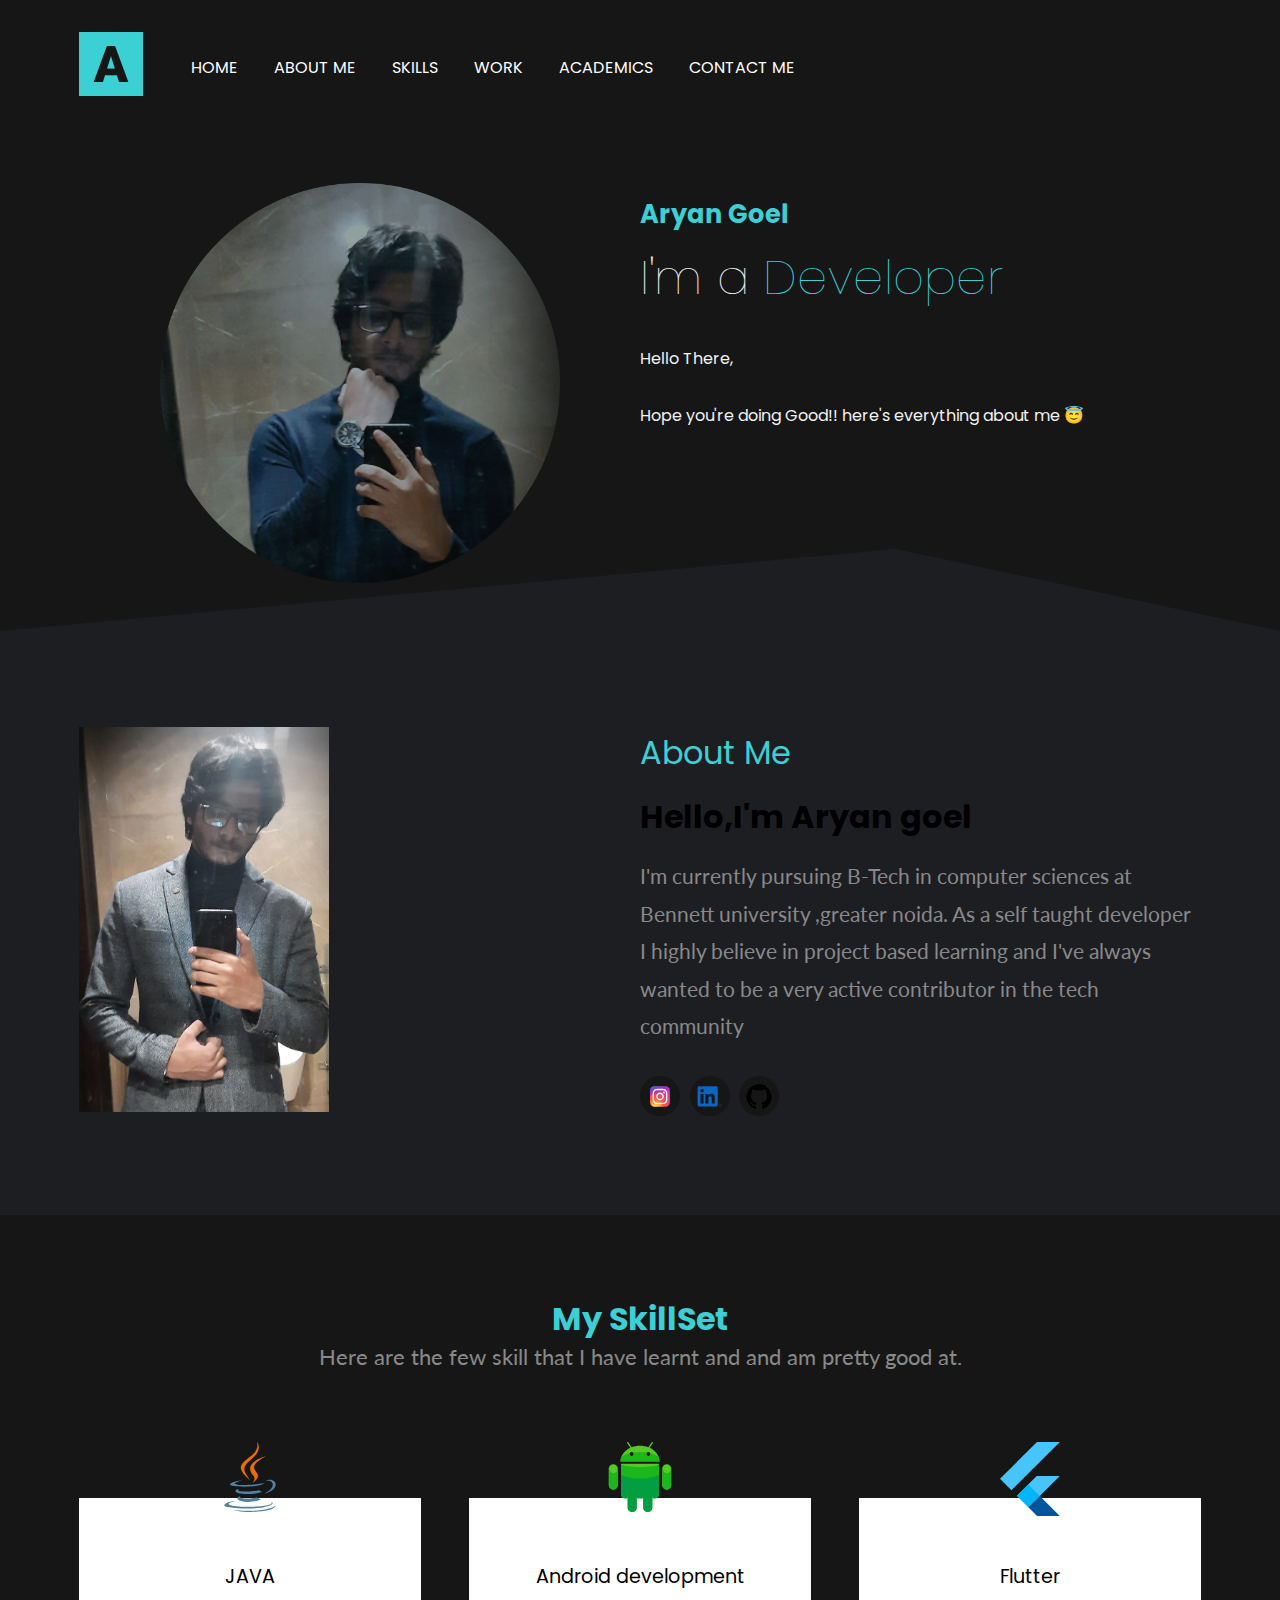
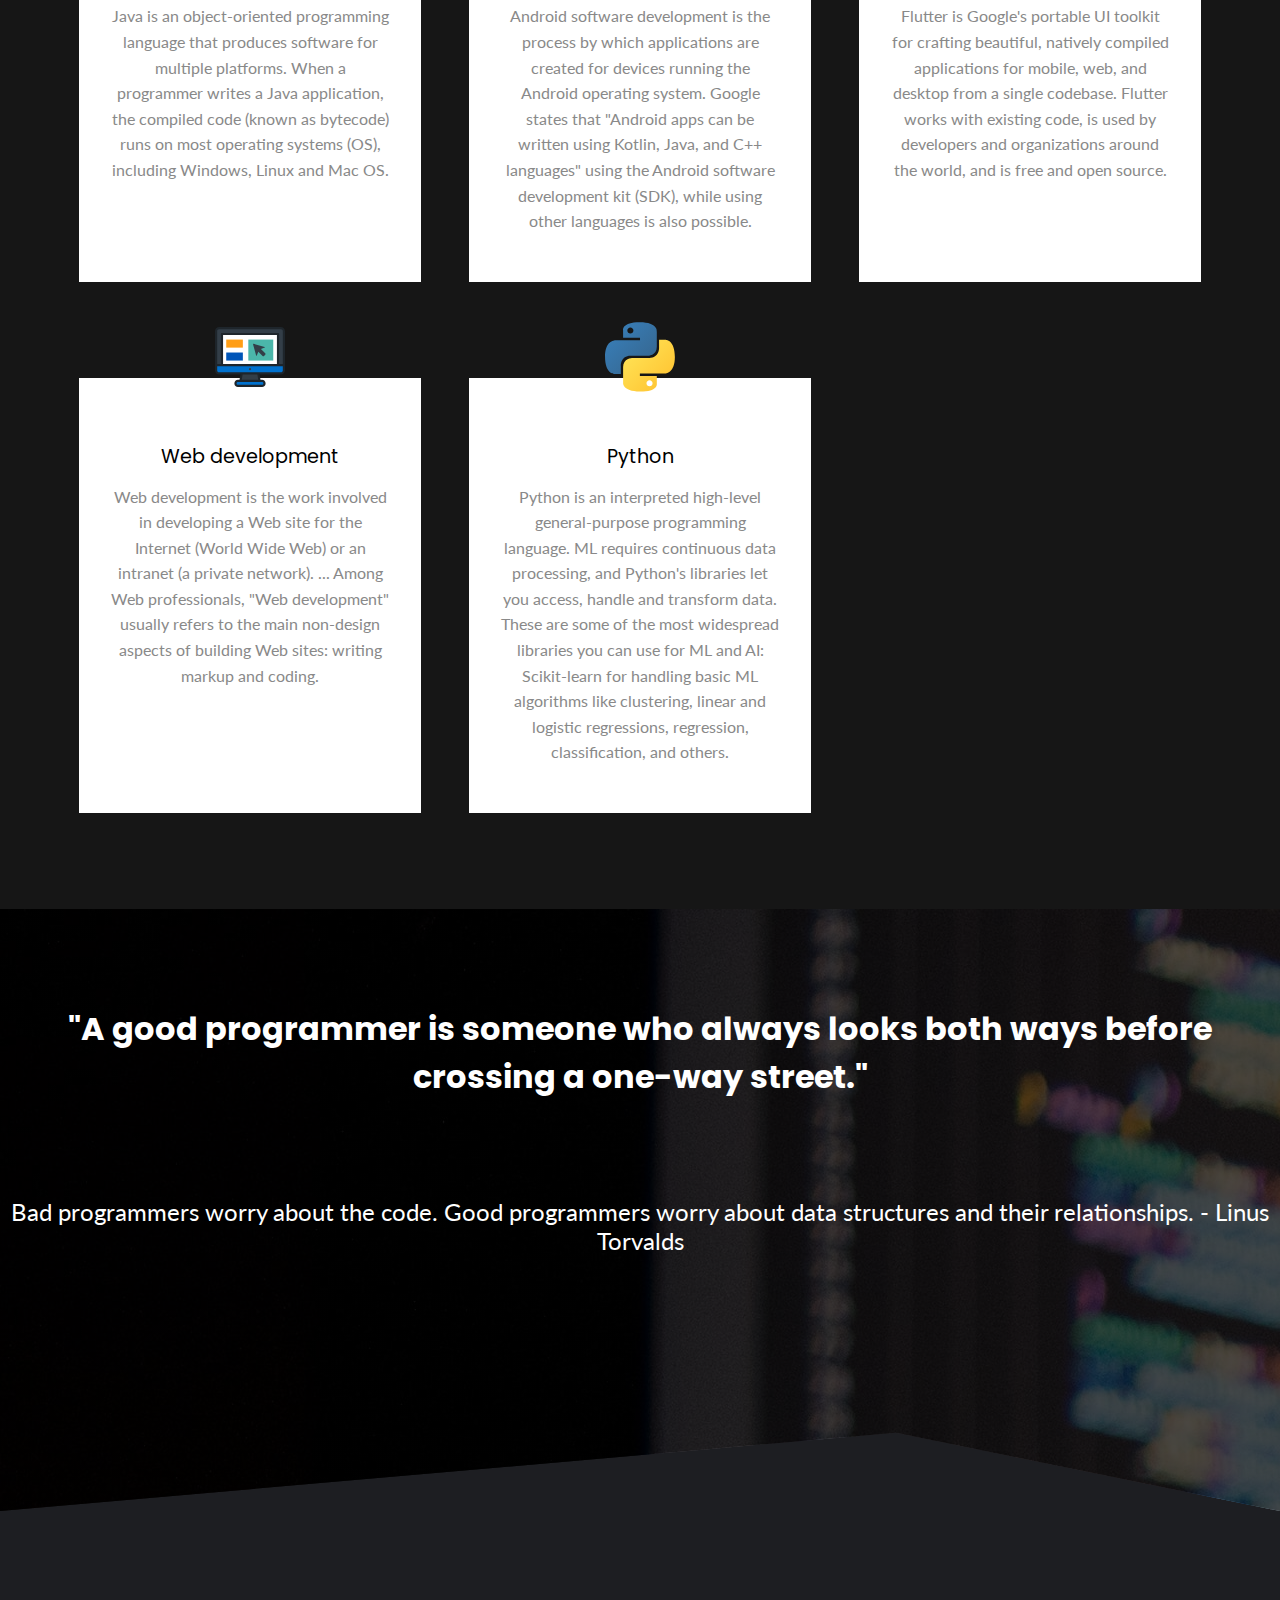
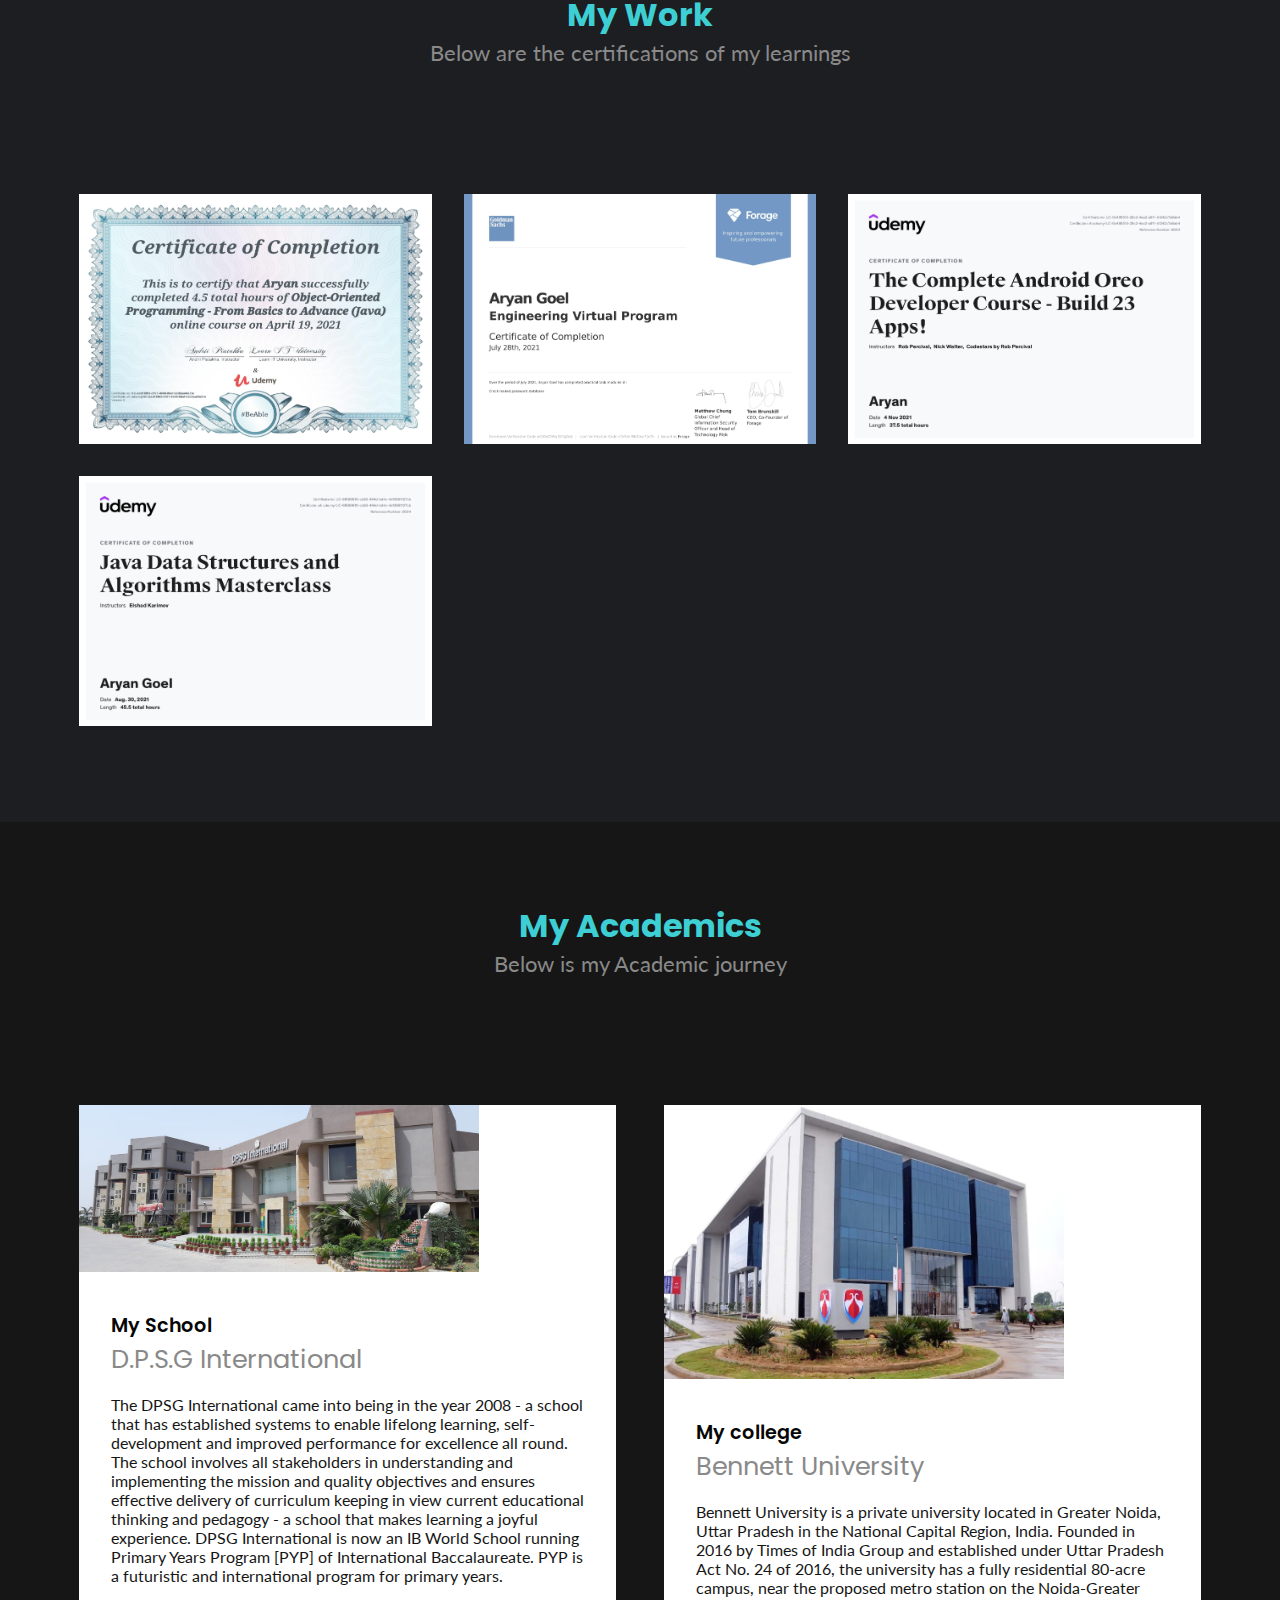
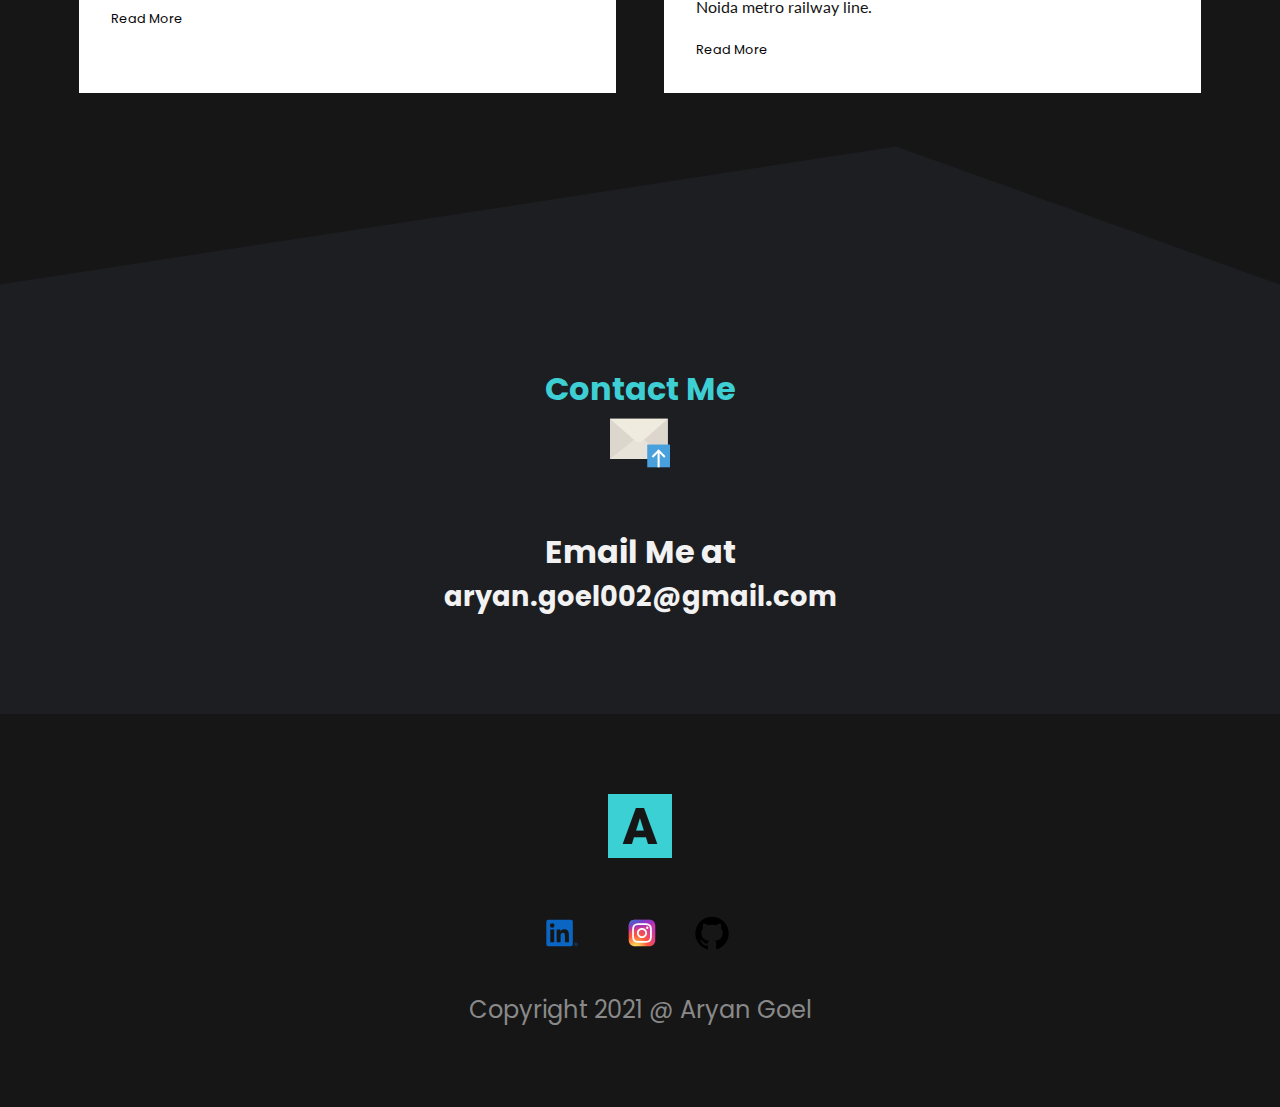
==== index.html @ 21ab69d4 "COMPLETED" ====
<!DOCTYPE html>
<html lang="en">
<head>
    <meta charset="UTF-8">
    <meta http-equiv="X-UA-Compatible" content="IE=edge">
    <meta name="viewport" content="width=device-width, initial-scale=1.0">
    <title>Portfolio</title>
    <link rel="preconnect" href="https://fonts.googleapis.com">
<link rel="preconnect" href="https://fonts.gstatic.com" crossorigin>
<link href="https://fonts.googleapis.com/css2?family=Poppins:wght@400;600&display=swap" rel="stylesheet"> 
<link rel="preconnect" href="https://fonts.googleapis.com">
<link rel="preconnect" href="https://fonts.gstatic.com" crossorigin>
<link href="https://fonts.googleapis.com/css2?family=Lato:wght@300;400;700&display=swap" rel="stylesheet"> 
    <link rel="stylesheet" href="./css/style.css">
</head>
<body>
    <header>
        <div class="container">
        <nav class="flex items-center justify-between">
           <div class="left flex items-center">
            <div class="branding">
                
                <img src="./images/letter-a(2).png" alt="">
            </div>
            <div>
                <a href="#">Home</a>
                <a href="#about">About me</a>
                <a href="#skills">Skills</a>
                <a href="#work">Work</a>
                <a href="#Academics">Academics</a>
                <a href="#contact">Contact Me</a>

            </div>

           </div>
           <!-- <div class="right">
               <button class="btn btn-primary">Contact</button>
           </div> -->

        </nav>
        <div class="Hero flex items-center justify-between">
            <div class="left flex-1 flex justify-center">
                <img src="./images/finalme-modified.png" alt="">
            </div>
            <div class="right flex-1">
                <h6>Aryan Goel</h6>
                <h1 class="parallax">I'm a <span>Developer</span></h1>
                <p>Hello There,</p>
                    <p>Hope you're doing Good!!
                 here's everything about me &#128519 </p>
                    
                
            </div>
        </div>
    </div>
    </header>
    <section id="about" class="about">
        <div class="container flex items-center">
            <div class="flex-1">
                <img class="about-me" src="./images/done.jpg" alt="" width="250">
            </div>
            <div class="flex-1">
                <h1><span>About  Me </span></h1>
                <h3>Hello,I'm Aryan goel</h3>
                <p>
                   I'm currently pursuing B-Tech in computer sciences at Bennett university ,greater noida. As a self taught developer I highly believe in project based learning and  I've always wanted to be a very active contributor in the tech community
                </p>
                <div class="social">
                    <a href="https://www.instagram.com/im_aryangoel/"> <img src="./images/Instagram-Logo.wine.svg" alt="" width="55px"></a>
                    <a href="https://www.linkedin.com/in/aryan-goel-547a93184/"> <img src="./images/LinkedIn-Icon-Logo.wine.svg" alt="" width="55px"></a>
                    <a href="https://github.com/Aryan-goel"> <img src="./images/github.svg" alt="" width="55px"></a>
                </div>
            </div>
        </div>
    </section>
    <section id="skills" class="services">
        <div class="container">
            <h1 class="section-heading"><span>My SkillSet</span></h1>
            <p>
                Here are the few skill that I have learnt and and am pretty good at.
            </p>
            <div class="card-wrapper"> 
                <div class="card">
                    <img src="./images/java-svgrepo-com.svg" alt="" width="70px">
                    <h2>JAVA</h2>
                    <p>Java is an object-oriented programming language that produces software for multiple platforms. When a programmer writes a Java application, the compiled code (known as bytecode) runs on most operating systems (OS), including Windows, Linux and Mac OS.  </p>
                </div>   
                <div class="card">
                    <img src="./images/android-svgrepo-com.svg" alt="" width="70px">
                    <h2>Android development</h2>
                    <p> Android software development is the process by which applications are created for devices running the Android operating system. Google states that "Android apps can be written using Kotlin, Java, and C++ languages" using the Android software development kit (SDK), while using other languages is also possible. </p>
                </div> 
                <div class="card">
                    <img src="./images/flutter.svg" alt="" width="60px">
                    <h2>Flutter</h2>
                    <p> Flutter is Google's portable UI toolkit for crafting beautiful, natively compiled applications for mobile, web, and desktop from a single codebase. Flutter works with existing code, is used by developers and organizations around the world, and is free and open source. </p>
                </div> 
                <div class="card">
                    <img src="./images/online-shop-website-svgrepo-com.svg" alt="" width="70px">
                    <h2>Web development</h2>
                    <p> Web development is the work involved in developing a Web site for the Internet (World Wide Web) or an intranet (a private network). ... Among Web professionals, "Web development" usually refers to the main non-design aspects of building Web sites: writing markup and coding. </p>
                </div> 
                <div class="card">
                    <img src="./images/python-svgrepo-com.svg" alt="" width="70px">
                    <h2>Python</h2>
                    <p> Python is an interpreted high-level general-purpose programming language. ML requires continuous data processing, and Python's libraries let you access, handle and transform data. These are some of the most widespread libraries you can use for ML and AI: Scikit-learn for handling basic ML algorithms like clustering, linear and logistic regressions, regression, classification, and others. </p>
                </div> 
                
            </div>
        </div>
    </section>
    <section  class="freelancer">
        <h1>"A good programmer is someone who always looks both ways before crossing a one-way street."</h1>
        <p>Bad programmers worry about the code. Good programmers worry about data structures and their relationships. - Linus Torvalds</p>

    </section>
    <section id="work" class="work">
        <div class="container">
            <h1 class="section-heading"> <span>My Work</span> </h1>
            <p>Below are the certifications of my learnings</p>
            <div class="card-wrapper">
                <div class="card">
                    <div class="overlay">
                        <span>object-oriented programming</span>
                        <a href="#">Java OOPs </a>
                    </div> 
                    <img src="./images/java.jpg" alt="" width="400px">
                </div>
                <div class="card"> 
                    <div class="overlay">
                        <span>cracking leaked passwords </span>
                        <a href="#">Virtual Engeneering program  </a>
                    </div> 
                    <img src="./images/GS.jpg" alt="" width="420px">
                </div>
                <div class="card"> 
                    <div class="overlay">
                        <span>6 week training bootcamp</span>
                        <a href="#">Android development </a>
                    </div> 
                    <img src="./images/android.jpg" alt="" width="400px">
                    
                </div>
                <div class="card"> 
                    <div class="overlay">
                        <span>Problem solving</span>
                        <a href="#">Data structure & algorithms  </a>
                    </div> 
                   
                    <img src="./images/dsa.jpg" alt="" width="400px">
                </div>
                
                
            </div>
        </div>

    </section>
    <section id="Academics" class="blog">
        <div class="container">
            <h1 class="section-heading"><span>My Academics</span></h1>
            <p>Below is my Academic journey  </p>
            <div class="card-wrapper">
                <div class="card">
                    <div class="img-wrapper">
                        <img src="./images/skl.jpg" alt="" width="400px" > 
                    </div>
                    <div class="card-content">
                        <a href="#"><h1>My School</h1>
                        </a>
                        <span>D.P.S.G International</span>
                        <p>The DPSG International came into being in the year 2008 - a school that has established systems to enable lifelong learning, self-development and improved performance for excellence all round. The school involves all stakeholders in understanding and implementing the mission and quality objectives and ensures effective delivery of curriculum keeping in view current educational thinking and pedagogy - a school that makes learning a joyful experience. DPSG International is now an IB World School running Primary Years Program [PYP] of International Baccalaureate. PYP is a futuristic and international program for primary years.</p>
                        <a href="#" class="read-more">Read More</a>
                        
                    </div>
                </div>
                <div class="card">
                    <div class="img-wrapper">
                        <img src="./images/clg.webp" alt="" width="400px" > 
                    </div>
                    <div class="card-content">
                        <a href="#"><h1>My college</h1>
                        </a>
                        <span>Bennett University</span>
                        <p>Bennett University is a private university located in Greater Noida, Uttar Pradesh in the National Capital Region, India. Founded in 2016 by Times of India Group and established under Uttar Pradesh Act No. 24 of 2016, the university has a fully residential 80-acre campus, near the proposed metro station on the Noida-Greater Noida metro railway line.</p>
                        <a href="#" class="read-more">Read More</a>
                        
                    </div>
                </div>
            </div>
        </div>
    </section>

    <section id="contact" class="contact">
        <div class="container">
            <h1 class="section-heading"> <span>Contact Me</span></h1>
            <div class="card-wrapper">
                <div class="card">
                   <img src="./images/mail-svgrepo-com.svg" alt="" width="60px">
                    <h1>Email Me at</h1>
                    <h6>aryan.goel002@gmail.com</h6>
                </div>
            </div>
        </div>
    </section>
    <footer>
        <img class="footer-logo" src="./images/letter-a(2).png" alt="">
        <div class="footer-social">
          <a href="https://www.linkedin.com/in/aryan-goel-547a93184/">  <img src="./images/LinkedIn-Icon-Logo.wine.svg" alt="" width="60px"></a>
           <a href="https://www.instagram.com/im_aryangoel/"> <img src="./images/Instagram-Logo.wine.svg" alt="" width="60px"></a>
            <a href="https://github.com/Aryan-goel"><img src="./images/github.svg" alt="" width="40px"></a>
        </div>
        <div class="copyright"> Copyright 2021 @ Aryan Goel</div>
    </footer>
    
</body>
</html>
---- css/style.css ----
@import 'utilites.css';
:root{
    --primary:#3DCFD3;
    --dark:#161616;
    --pure:#FFFFFF;
    --ternary:#898989;
    --light:#F2F2F2;
    --secondary:#070606;
}
body{
    
    font-family: 'Poppins',sans-serif;
}
html{
    scroll-behavior: smooth;
}

*{
    padding: 0;
    margin: 0;
    box-sizing: border-box;
    -webkit-font-smotthing:antialiased
}
header{
    background: var(--dark);
    clip-path: polygon(0 0,100% 0,100% 100%,70% 87%,0 100%) ;
    
}
.container{
    max-width: 1152px;
    padding: 0 15px;
    margin: 0 auto;
}
header nav .left a{
    color: var(--pure);
    text-decoration: none;
    margin-right: 2rem;
    text-transform: uppercase;
    transition: all .3s ease;
}
header nav .left a:hover{
    color: var(--primary);
}
header nav{
    padding: 2rem 0;
}
header nav .branding{
    margin-right: 3rem;

}
.Hero{
    padding:3rem 0 ;
}
.Hero .left img{
    opacity: 0.6;
    
    width: 400px;
    height:400px;
    
}
.Hero .right{
    color:var(--light)
}
.Hero .right h6{
    font-size: 1.6rem;
    color: var(--primary);
    margin-bottom: 0.5rem;
   ;
}
.Hero .right h1{
    font-size: 3rem;
    font-weight: 100;
    margin-bottom: 2rem;
   ;
}
.Hero .right h1 span{
    color: var(--primary);
   
}
.Hero .right p{
    
    margin-bottom: 2rem;
   
    
}
.Hero .right{
    margin-top: -7rem;
}
section{
    padding: 6rem 0;
}
section.about .about-me-img{
    height: 450px;
}
section.about h1{
    margin-bottom: 1rem ;
    font-size: 2rem;
    font-weight: 400;
}
section.about h1 span{
    color: var(--primary);
}
section.about h3{
    font-size: 2rem;
    margin-bottom: 1rem;
}
section.about p{
    font-family: 'Lato', sans-serif;
    font-size: 1.3rem;
    color: var(--ternary);
    line-height: 1.8;
    margin-bottom: 2rem;
}
section.about .social{
    display: flex;
}
section.about .social a{
    background: var(--dark);
    display: flex;
    align-items: center;
    justify-content: center;
    width: 40px;
    height: 40px;
    border-radius: 50%;
    margin-right: 0.6rem;
    transition: all .4s ease;
}
section.about .social a:hover{
    background: var(--primary);


    
}
section.about .social a img{
    width: 100%;
    height: 100%;
    padding: 0.3rem;
}
.section-heading{
    color: var(--secondary);
    text-align: center;
    margin-bottom: 1rem;
    line-height: 0.5;
    font-size: 2rem;
}

.section-heading span{
    color: var(--primary);
    font-size: 2rem;

}
.section-heading + p{
    color: var(--ternary);
    font-family: 'Lato',sans-serif;
    margin-bottom: 8rem;
    text-align: center;
    font-size: 1.4rem;


}
section.services{
    background: var(--dark);
}
section.services .card-wrapper{
    display: grid;
    grid-template-columns: repeat(3,1fr);  
    grid-column-gap: 3rem;
    grid-row-gap: 6rem;

}
section.services .card-wrapper .card{
    background: var(--pure);
    padding: 3rem 2rem;
    position: relative;
    padding-top: 4rem;
    text-align: center;
    transition: all .3s ease;
}
section.services .card-wrapper .card img{
    position: absolute;
    align-items: center;
    top: -3.5rem;
    left: 50%;
    transform: translateX(-50%);

}
section.services .card-wrapper .card h2{
    font-weight: 400;
    font-size: 1.2rem;
    margin-bottom: 0.8rem;
}
section.services .card-wrapper .card p{
    font-family: 'Lato',sans-serif;
    line-height: 1.6rem;
    color: var(--ternary)
    
}
section.services .card-wrapper .card:hover{
    background: var(--dark);
}
section.services .card-wrapper .card:hover h2{
    color: var(--primary);
}
section.services .card-wrapper .card:hover p{
    color: var(--light);
}
body{
    margin: 0;
    background-color: #1d1e22;
  }
  section.freelancer{
      text-align: center;
      background: linear-gradient(rgba(0,0,0,0.7),rgba(0,0,0,0.7)),url(../images/fotis-fotopoulos-DuHKoV44prg-unsplash.jpg);
      color: var(--pure);
      clip-path: polygon(0 0,100% 0,100% 100%,70% 87%,0 100%) ;
      padding-bottom: 14rem;
  }
  section.freelancer h1{
      font-size: 2rem;
      margin-bottom:6rem;
     
  }
  section.freelancer p{
      margin-bottom: 2rem;
      font-family: 'Lato',sans-serif;
      font-size: 1.5rem;
       
  }
  section.work{
    background-color: #1d1e22
  }
  section.work .card-wrapper{
      display: grid;
      grid-template-columns: repeat(3,1fr);
      grid-gap: 2rem;
      
  }
  section.work .card-wrapper .card{
      position: relative;
      height: 250px;
  }
  section.work .card-wrapper .card .overlay{
      position: absolute;
      top: 0;
      left: 0;
      width: 100%;
      height: 100%;
      background: rgba(61,207,211,0.9);
      display: flex;
      justify-content: center;
      align-items: center;
      flex-direction: column ;
      color: var(--light);
      opacity: 0;
          
  }
  section.work .card-wrapper .card:hover .overlay{
    opacity: 1;
    transition: all .3s ease;

}

  section.work .card-wrapper .card .overlay a{
      color: var(--secondary);
      text-decoration: none;
  }
  section.work .card-wrapper .card img{
      height: 100%;
      width: 100%;
  }
 section.blog{
     background: var(--dark);
     clip-path: polygon(0 0,100% 0,100% 100%,70% 87%,0 100%) ;
     padding-bottom: 12rem;
 }
 section.blog .section-heading{
     color: var(--pure);
 }
 section.blog .card-wrapper{
     display: grid;
     grid-template-columns: repeat(2,1fr);
     grid-gap: 3rem;

 }
 section.blog .card-wrapper .card{
     background: var(--pure);
 }
 section.blog .card-wrapper .card .card-content{
     padding: 2rem;
 }
 section.blog .card-wrapper .card .card-content h1{
    font-size: 1.2rem;
    font-weight: 600;
 }
 section.blog .card-wrapper .card .card-content a{
     color: var(--secondary);
     text-decoration: none;
 }
 section.blog .card-wrapper .card .card-content a:hover{
     color: var(--primary);
     transition: all .3s ease;
 }
 section.blog .card-wrapper .card .card-content span{
     font-size:1.6rem ;
     color: var(--ternary);
 }
 section.blog .card-wrapper .card .card-content p{
     font-family: "Lato", sans-serif;
     color: var(--dark);
     margin-top:1rem ;
     margin-bottom: 1.2rem;
 }
 section.blog .card-wrapper .card .card-content a.read-more{
     font-size: 0.8rem;
 }
 section.contact .card-wrapper{
     display: grid;
     grid-template-columns: 1fr;
    

 }
 section.contact .card-wrapper .card{
     text-align: center;
     color: var(--light);
     
 }
 section.contact .card-wrapper .card img{
     margin-bottom: 3rem;
 }
 section.contact .card-wrapper .card h6{
     font-size: 1.7rem;
 }
 footer{
     background: var(--dark);
     text-align: center;
     padding: 5rem 0rem;

 }
 footer .footer-logo{
     margin-bottom: 3rem;
 }
 footer .footer-social a{
     margin-right: 1rem;


 }
 footer .copyright{
     font-size: 1.5rem;
     color: var(--ternary);
     margin-top: 2rem;
 }
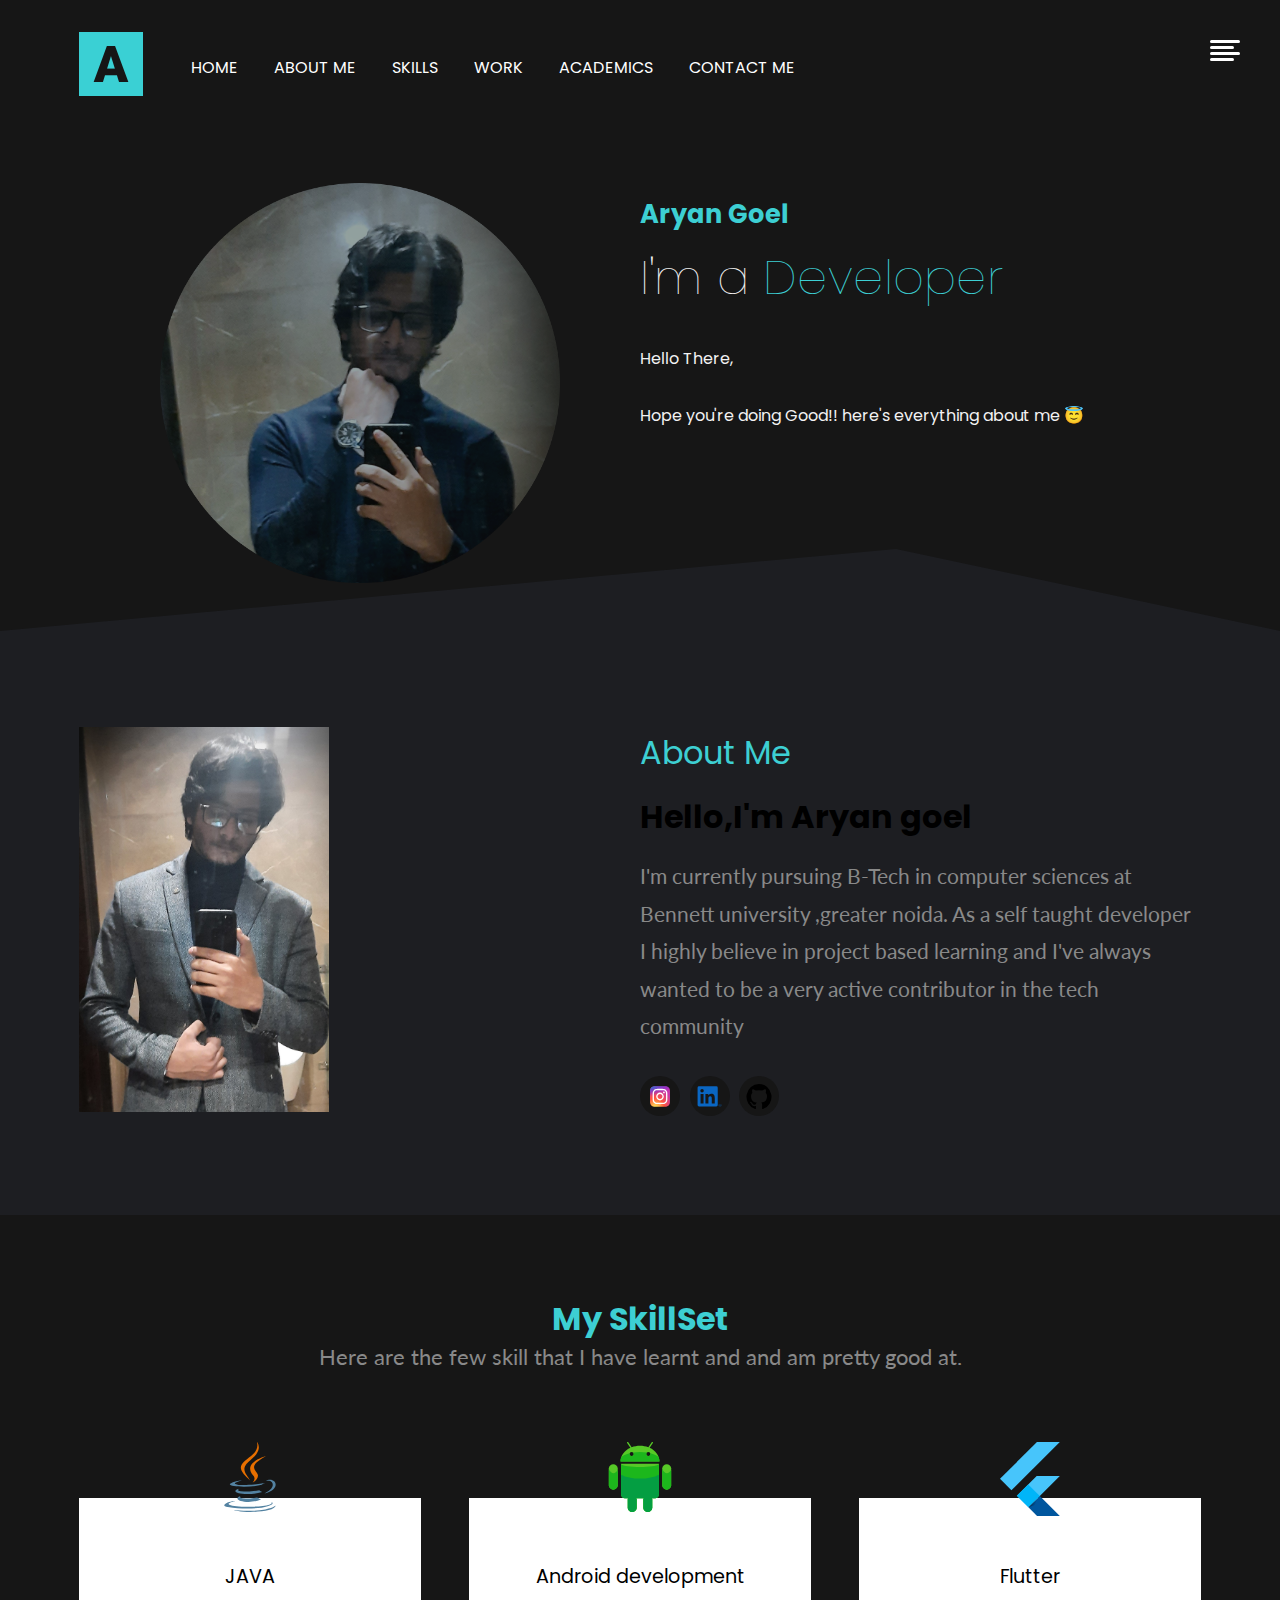
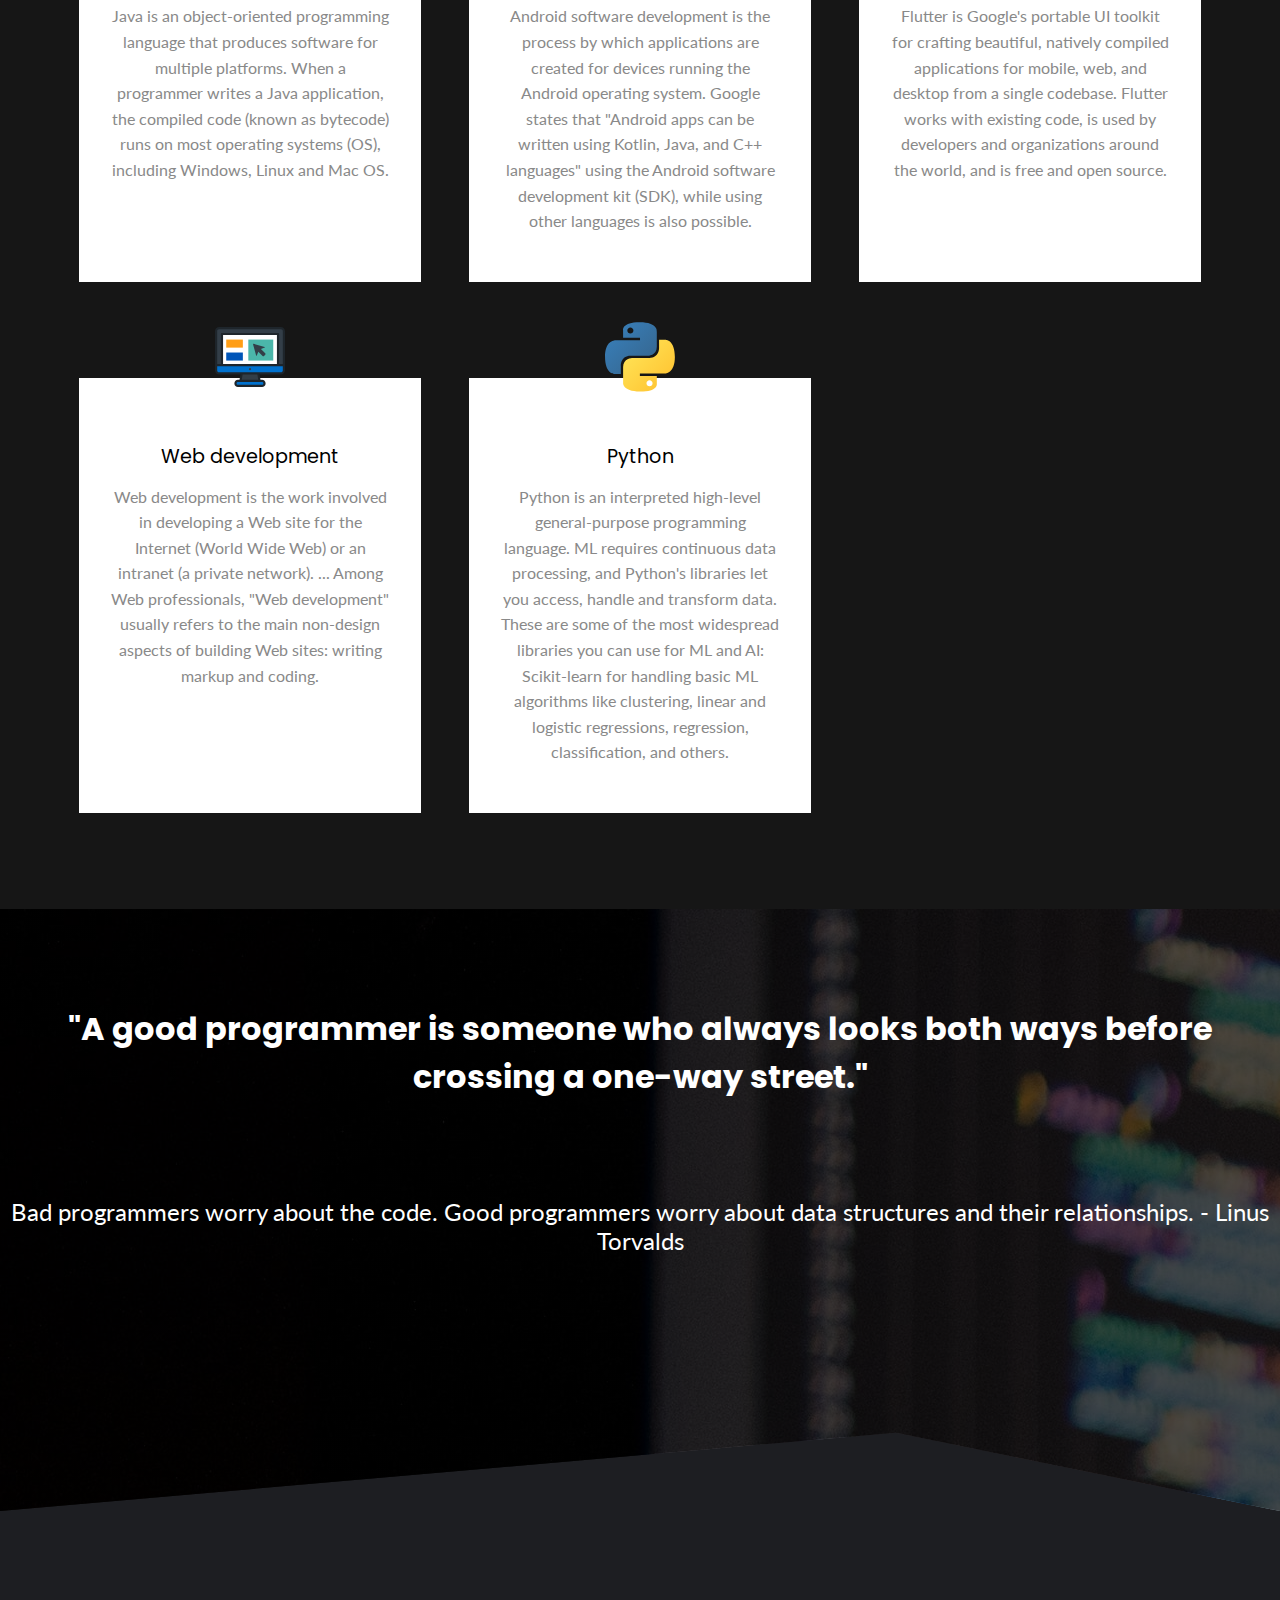
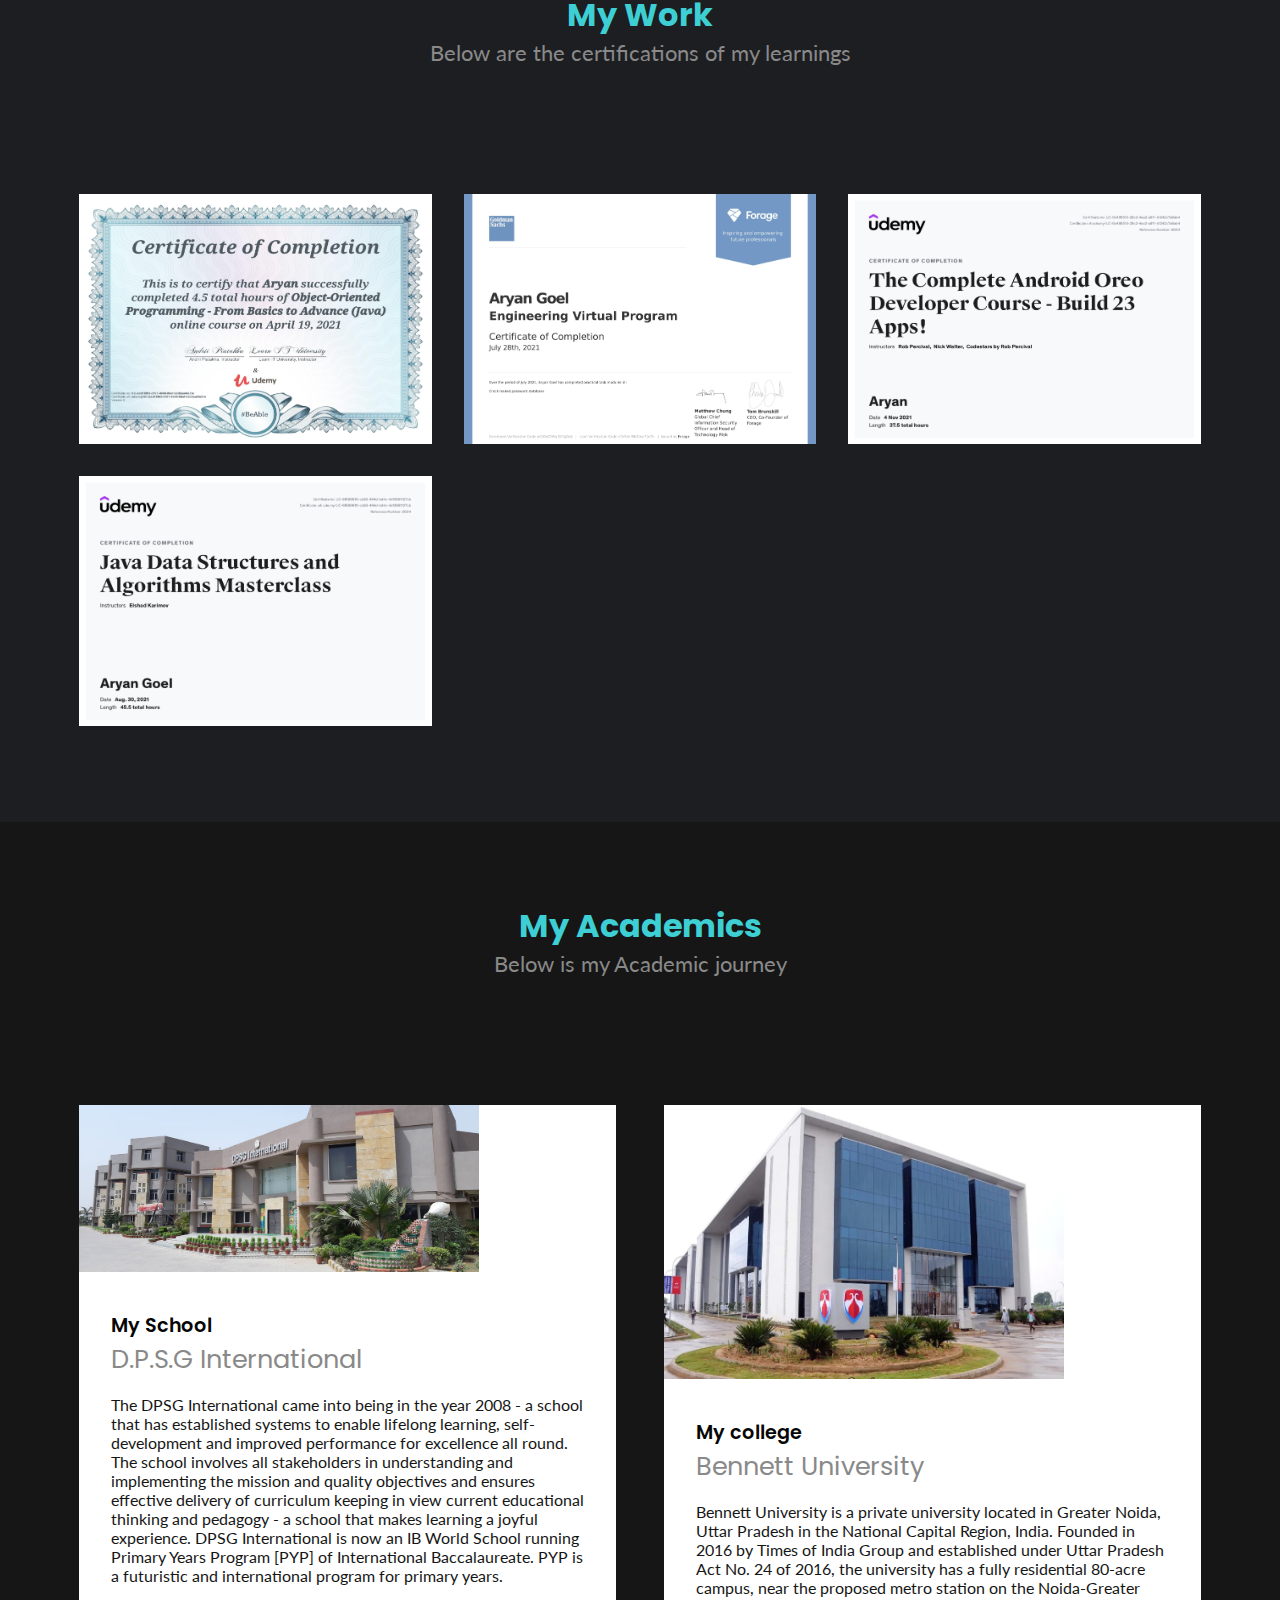
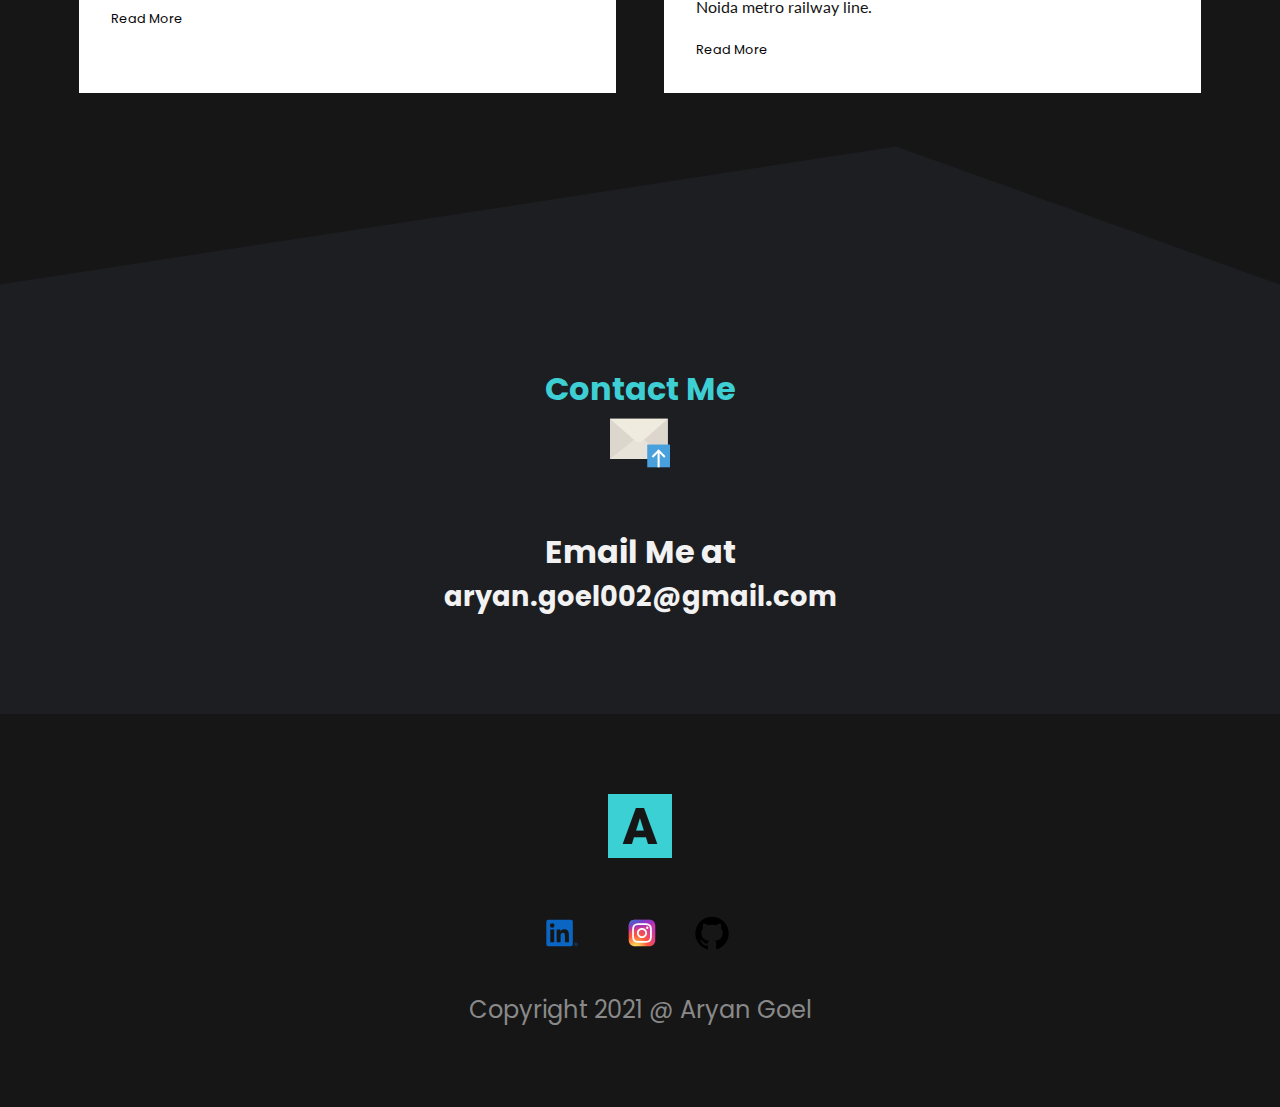
==== commit 42085cfa: "small screen layout update" ====
--- a/index.html
+++ b/index.html
@@ -4,7 +4,7 @@
     <meta charset="UTF-8">
     <meta http-equiv="X-UA-Compatible" content="IE=edge">
     <meta name="viewport" content="width=device-width, initial-scale=1.0">
-    <title>Portfolio</title>
+    <title>Aryan-goel</title>
     <link rel="preconnect" href="https://fonts.googleapis.com">
 <link rel="preconnect" href="https://fonts.gstatic.com" crossorigin>
 <link href="https://fonts.googleapis.com/css2?family=Poppins:wght@400;600&display=swap" rel="stylesheet"> 
@@ -14,203 +14,222 @@
     <link rel="stylesheet" href="./css/style.css">
 </head>
 <body>
-    <header>
-        <div class="container">
-        <nav class="flex items-center justify-between">
-           <div class="left flex items-center">
-            <div class="branding">
-                
-                <img src="./images/letter-a(2).png" alt="">
-            </div>
-            <div>
-                <a href="#">Home</a>
-                <a href="#about">About me</a>
-                <a href="#skills">Skills</a>
-                <a href="#work">Work</a>
-                <a href="#Academics">Academics</a>
-                <a href="#contact">Contact Me</a>
+    <div class="site-main-wrapper">
+        <button class="hamberger">
+            <img src="./images/hamberger.svg" alt="">
+        </button>
+<div class="mobile-nav ">
+    <button class="times"> <img src="./images/times.svg" alt=""></button>
+    <ul>
+        <li> <a href="#">Home</a></li>
+        <li> <a href="#about">About me</a></li>
+        <li>  <a href="#skills">Skills</a></li>
+        <li><a href="#work">Work</a></li>
+        <li><a href="#Academics">Academics</a></li>
+        <li> <a href="#contact">Contact Me</a></li>
+        
+    </ul>
+</div>
 
-            </div>
-
-           </div>
-           <!-- <div class="right">
-               <button class="btn btn-primary">Contact</button>
-           </div> -->
-
-        </nav>
-        <div class="Hero flex items-center justify-between">
-            <div class="left flex-1 flex justify-center">
-                <img src="./images/finalme-modified.png" alt="">
-            </div>
-            <div class="right flex-1">
-                <h6>Aryan Goel</h6>
-                <h1 class="parallax">I'm a <span>Developer</span></h1>
-                <p>Hello There,</p>
-                    <p>Hope you're doing Good!!
-                 here's everything about me &#128519 </p>
-                    
-                
+        <header>
+            <div class="container">
+            <nav id="main-nav" class="flex items-center justify-between">
+               <div class="left flex items-center">
+                <div class="branding">
+                    
+                    <img src="./images/letter-a(2).png" alt="">
+                </div>
+                <div>
+                    <a href="#">Home</a>
+                    <a href="#about">About me</a>
+                    <a href="#skills">Skills</a>
+                    <a href="#work">Work</a>
+                    <a href="#Academics">Academics</a>
+                    <a href="#contact">Contact Me</a>
+    
+                </div>
+    
+               </div>
+               <!-- <div class="right">
+                   <button class="btn btn-primary">Contact</button>
+               </div> -->
+    
+            </nav>
+            <div class="Hero flex items-center justify-between">
+                <div class="left flex-1 flex justify-center">
+                    <img src="./images/finalme-modified.png" alt="">
+                </div>
+                <div class="right flex-1">
+                    <h6>Aryan Goel</h6>
+                    <h1 class="parallax">I'm a <span>Developer</span></h1>
+                    <p>Hello There,</p>
+                        <p>Hope you're doing Good!!
+                     here's everything about me &#128519 </p>
+                        
+                    
+                </div>
             </div>
         </div>
+        </header>
+        <section id="about" class="about">
+            <div class="container flex items-center">
+                <div class="flex-1">
+                    <img class="about-me" src="./images/done.jpg" alt="" width="250">
+                </div>
+                <div class="flex-1">
+                    <h1><span>About  Me </span></h1>
+                    <h3>Hello,I'm Aryan goel</h3>
+                    <p>
+                       I'm currently pursuing B-Tech in computer sciences at Bennett university ,greater noida. As a self taught developer I highly believe in project based learning and  I've always wanted to be a very active contributor in the tech community
+                    </p>
+                    <div class="social">
+                        <a href="https://www.instagram.com/im_aryangoel/"> <img src="./images/Instagram-Logo.wine.svg" alt="" width="55px"></a>
+                        <a href="https://www.linkedin.com/in/aryan-goel-547a93184/"> <img src="./images/LinkedIn-Icon-Logo.wine.svg" alt="" width="55px"></a>
+                        <a href="https://github.com/Aryan-goel"> <img src="./images/github.svg" alt="" width="55px"></a>
+                    </div>
+                </div>
+            </div>
+        </section>
+        <section id="skills" class="services">
+            <div class="container">
+                <h1 class="section-heading"><span>My SkillSet</span></h1>
+                <p>
+                    Here are the few skill that I have learnt and and am pretty good at.
+                </p>
+                <div class="card-wrapper"> 
+                    <div class="card">
+                        <img src="./images/java-svgrepo-com.svg" alt="" width="70px">
+                        <h2>JAVA</h2>
+                        <p>Java is an object-oriented programming language that produces software for multiple platforms. When a programmer writes a Java application, the compiled code (known as bytecode) runs on most operating systems (OS), including Windows, Linux and Mac OS.  </p>
+                    </div>   
+                    <div class="card">
+                        <img src="./images/android-svgrepo-com.svg" alt="" width="70px">
+                        <h2>Android development</h2>
+                        <p> Android software development is the process by which applications are created for devices running the Android operating system. Google states that "Android apps can be written using Kotlin, Java, and C++ languages" using the Android software development kit (SDK), while using other languages is also possible. </p>
+                    </div> 
+                    <div class="card">
+                        <img src="./images/flutter.svg" alt="" width="60px">
+                        <h2>Flutter</h2>
+                        <p> Flutter is Google's portable UI toolkit for crafting beautiful, natively compiled applications for mobile, web, and desktop from a single codebase. Flutter works with existing code, is used by developers and organizations around the world, and is free and open source. </p>
+                    </div> 
+                    <div class="card">
+                        <img src="./images/online-shop-website-svgrepo-com.svg" alt="" width="70px">
+                        <h2>Web development</h2>
+                        <p> Web development is the work involved in developing a Web site for the Internet (World Wide Web) or an intranet (a private network). ... Among Web professionals, "Web development" usually refers to the main non-design aspects of building Web sites: writing markup and coding. </p>
+                    </div> 
+                    <div class="card">
+                        <img src="./images/python-svgrepo-com.svg" alt="" width="70px">
+                        <h2>Python</h2>
+                        <p> Python is an interpreted high-level general-purpose programming language. ML requires continuous data processing, and Python's libraries let you access, handle and transform data. These are some of the most widespread libraries you can use for ML and AI: Scikit-learn for handling basic ML algorithms like clustering, linear and logistic regressions, regression, classification, and others. </p>
+                    </div> 
+                    
+                </div>
+            </div>
+        </section>
+        <section  class="freelancer">
+            <h1>"A good programmer is someone who always looks both ways before crossing a one-way street."</h1>
+            <p>Bad programmers worry about the code. Good programmers worry about data structures and their relationships. - Linus Torvalds</p>
+    
+        </section>
+        <section id="work" class="work">
+            <div class="container">
+                <h1 class="section-heading"> <span>My Work</span> </h1>
+                <p>Below are the certifications of my learnings</p>
+                <div class="card-wrapper">
+                    <div class="card">
+                        <div class="overlay">
+                            <span>object-oriented programming</span>
+                            <a href="#">Java OOPs </a>
+                        </div> 
+                        <img src="./images/java.jpg" alt="" width="400px">
+                    </div>
+                    <div class="card"> 
+                        <div class="overlay">
+                            <span>cracking leaked passwords </span>
+                            <a href="#">Virtual Engeneering program  </a>
+                        </div> 
+                        <img src="./images/GS.jpg" alt="" width="420px">
+                    </div>
+                    <div class="card"> 
+                        <div class="overlay">
+                            <span>6 week training bootcamp</span>
+                            <a href="#">Android development </a>
+                        </div> 
+                        <img src="./images/android.jpg" alt="" width="400px">
+                        
+                    </div>
+                    <div class="card"> 
+                        <div class="overlay">
+                            <span>Problem solving</span>
+                            <a href="#">Data structure & algorithms  </a>
+                        </div> 
+                       
+                        <img src="./images/dsa.jpg" alt="" width="400px">
+                    </div>
+                    
+                    
+                </div>
+            </div>
+    
+        </section>
+        <section id="Academics" class="blog">
+            <div class="container">
+                <h1 class="section-heading"><span>My Academics</span></h1>
+                <p>Below is my Academic journey  </p>
+                <div class="card-wrapper">
+                    <div class="card">
+                        <div class="img-wrapper">
+                            <img src="./images/skl.jpg" alt="" width="400px" > 
+                        </div>
+                        <div class="card-content">
+                            <a href="#"><h1>My School</h1>
+                            </a>
+                            <span>D.P.S.G International</span>
+                            <p>The DPSG International came into being in the year 2008 - a school that has established systems to enable lifelong learning, self-development and improved performance for excellence all round. The school involves all stakeholders in understanding and implementing the mission and quality objectives and ensures effective delivery of curriculum keeping in view current educational thinking and pedagogy - a school that makes learning a joyful experience. DPSG International is now an IB World School running Primary Years Program [PYP] of International Baccalaureate. PYP is a futuristic and international program for primary years.</p>
+                            <a href="#" class="read-more">Read More</a>
+                            
+                        </div>
+                    </div>
+                    <div class="card">
+                        <div class="img-wrapper">
+                            <img src="./images/clg.webp" alt="" width="400px" > 
+                        </div>
+                        <div class="card-content">
+                            <a href="#"><h1>My college</h1>
+                            </a>
+                            <span>Bennett University</span>
+                            <p>Bennett University is a private university located in Greater Noida, Uttar Pradesh in the National Capital Region, India. Founded in 2016 by Times of India Group and established under Uttar Pradesh Act No. 24 of 2016, the university has a fully residential 80-acre campus, near the proposed metro station on the Noida-Greater Noida metro railway line.</p>
+                            <a href="#" class="read-more">Read More</a>
+                            
+                        </div>
+                    </div>
+                </div>
+            </div>
+        </section>
+    
+        <section id="contact" class="contact">
+            <div class="container">
+                <h1 class="section-heading"> <span>Contact Me</span></h1>
+                <div class="card-wrapper">
+                    <div class="card">
+                       <img src="./images/mail-svgrepo-com.svg" alt="" width="60px">
+                        <h1>Email Me at</h1>
+                        <h6>aryan.goel002@gmail.com</h6>
+                    </div>
+                </div>
+            </div>
+        </section>
+        <footer>
+            <img class="footer-logo" src="./images/letter-a(2).png" alt="">
+            <div class="footer-social">
+              <a href="https://www.linkedin.com/in/aryan-goel-547a93184/">  <img src="./images/LinkedIn-Icon-Logo.wine.svg" alt="" width="60px"></a>
+               <a href="https://www.instagram.com/im_aryangoel/"> <img src="./images/Instagram-Logo.wine.svg" alt="" width="60px"></a>
+                <a href="https://github.com/Aryan-goel"><img src="./images/github.svg" alt="" width="40px"></a>
+            </div>
+            <div class="copyright"> Copyright 2021 @ Aryan Goel</div>
+        </footer>
+    
     </div>
-    </header>
-    <section id="about" class="about">
-        <div class="container flex items-center">
-            <div class="flex-1">
-                <img class="about-me" src="./images/done.jpg" alt="" width="250">
-            </div>
-            <div class="flex-1">
-                <h1><span>About  Me </span></h1>
-                <h3>Hello,I'm Aryan goel</h3>
-                <p>
-                   I'm currently pursuing B-Tech in computer sciences at Bennett university ,greater noida. As a self taught developer I highly believe in project based learning and  I've always wanted to be a very active contributor in the tech community
-                </p>
-                <div class="social">
-                    <a href="https://www.instagram.com/im_aryangoel/"> <img src="./images/Instagram-Logo.wine.svg" alt="" width="55px"></a>
-                    <a href="https://www.linkedin.com/in/aryan-goel-547a93184/"> <img src="./images/LinkedIn-Icon-Logo.wine.svg" alt="" width="55px"></a>
-                    <a href="https://github.com/Aryan-goel"> <img src="./images/github.svg" alt="" width="55px"></a>
-                </div>
-            </div>
-        </div>
-    </section>
-    <section id="skills" class="services">
-        <div class="container">
-            <h1 class="section-heading"><span>My SkillSet</span></h1>
-            <p>
-                Here are the few skill that I have learnt and and am pretty good at.
-            </p>
-            <div class="card-wrapper"> 
-                <div class="card">
-                    <img src="./images/java-svgrepo-com.svg" alt="" width="70px">
-                    <h2>JAVA</h2>
-                    <p>Java is an object-oriented programming language that produces software for multiple platforms. When a programmer writes a Java application, the compiled code (known as bytecode) runs on most operating systems (OS), including Windows, Linux and Mac OS.  </p>
-                </div>   
-                <div class="card">
-                    <img src="./images/android-svgrepo-com.svg" alt="" width="70px">
-                    <h2>Android development</h2>
-                    <p> Android software development is the process by which applications are created for devices running the Android operating system. Google states that "Android apps can be written using Kotlin, Java, and C++ languages" using the Android software development kit (SDK), while using other languages is also possible. </p>
-                </div> 
-                <div class="card">
-                    <img src="./images/flutter.svg" alt="" width="60px">
-                    <h2>Flutter</h2>
-                    <p> Flutter is Google's portable UI toolkit for crafting beautiful, natively compiled applications for mobile, web, and desktop from a single codebase. Flutter works with existing code, is used by developers and organizations around the world, and is free and open source. </p>
-                </div> 
-                <div class="card">
-                    <img src="./images/online-shop-website-svgrepo-com.svg" alt="" width="70px">
-                    <h2>Web development</h2>
-                    <p> Web development is the work involved in developing a Web site for the Internet (World Wide Web) or an intranet (a private network). ... Among Web professionals, "Web development" usually refers to the main non-design aspects of building Web sites: writing markup and coding. </p>
-                </div> 
-                <div class="card">
-                    <img src="./images/python-svgrepo-com.svg" alt="" width="70px">
-                    <h2>Python</h2>
-                    <p> Python is an interpreted high-level general-purpose programming language. ML requires continuous data processing, and Python's libraries let you access, handle and transform data. These are some of the most widespread libraries you can use for ML and AI: Scikit-learn for handling basic ML algorithms like clustering, linear and logistic regressions, regression, classification, and others. </p>
-                </div> 
-                
-            </div>
-        </div>
-    </section>
-    <section  class="freelancer">
-        <h1>"A good programmer is someone who always looks both ways before crossing a one-way street."</h1>
-        <p>Bad programmers worry about the code. Good programmers worry about data structures and their relationships. - Linus Torvalds</p>
-
-    </section>
-    <section id="work" class="work">
-        <div class="container">
-            <h1 class="section-heading"> <span>My Work</span> </h1>
-            <p>Below are the certifications of my learnings</p>
-            <div class="card-wrapper">
-                <div class="card">
-                    <div class="overlay">
-                        <span>object-oriented programming</span>
-                        <a href="#">Java OOPs </a>
-                    </div> 
-                    <img src="./images/java.jpg" alt="" width="400px">
-                </div>
-                <div class="card"> 
-                    <div class="overlay">
-                        <span>cracking leaked passwords </span>
-                        <a href="#">Virtual Engeneering program  </a>
-                    </div> 
-                    <img src="./images/GS.jpg" alt="" width="420px">
-                </div>
-                <div class="card"> 
-                    <div class="overlay">
-                        <span>6 week training bootcamp</span>
-                        <a href="#">Android development </a>
-                    </div> 
-                    <img src="./images/android.jpg" alt="" width="400px">
-                    
-                </div>
-                <div class="card"> 
-                    <div class="overlay">
-                        <span>Problem solving</span>
-                        <a href="#">Data structure & algorithms  </a>
-                    </div> 
-                   
-                    <img src="./images/dsa.jpg" alt="" width="400px">
-                </div>
-                
-                
-            </div>
-        </div>
-
-    </section>
-    <section id="Academics" class="blog">
-        <div class="container">
-            <h1 class="section-heading"><span>My Academics</span></h1>
-            <p>Below is my Academic journey  </p>
-            <div class="card-wrapper">
-                <div class="card">
-                    <div class="img-wrapper">
-                        <img src="./images/skl.jpg" alt="" width="400px" > 
-                    </div>
-                    <div class="card-content">
-                        <a href="#"><h1>My School</h1>
-                        </a>
-                        <span>D.P.S.G International</span>
-                        <p>The DPSG International came into being in the year 2008 - a school that has established systems to enable lifelong learning, self-development and improved performance for excellence all round. The school involves all stakeholders in understanding and implementing the mission and quality objectives and ensures effective delivery of curriculum keeping in view current educational thinking and pedagogy - a school that makes learning a joyful experience. DPSG International is now an IB World School running Primary Years Program [PYP] of International Baccalaureate. PYP is a futuristic and international program for primary years.</p>
-                        <a href="#" class="read-more">Read More</a>
-                        
-                    </div>
-                </div>
-                <div class="card">
-                    <div class="img-wrapper">
-                        <img src="./images/clg.webp" alt="" width="400px" > 
-                    </div>
-                    <div class="card-content">
-                        <a href="#"><h1>My college</h1>
-                        </a>
-                        <span>Bennett University</span>
-                        <p>Bennett University is a private university located in Greater Noida, Uttar Pradesh in the National Capital Region, India. Founded in 2016 by Times of India Group and established under Uttar Pradesh Act No. 24 of 2016, the university has a fully residential 80-acre campus, near the proposed metro station on the Noida-Greater Noida metro railway line.</p>
-                        <a href="#" class="read-more">Read More</a>
-                        
-                    </div>
-                </div>
-            </div>
-        </div>
-    </section>
-
-    <section id="contact" class="contact">
-        <div class="container">
-            <h1 class="section-heading"> <span>Contact Me</span></h1>
-            <div class="card-wrapper">
-                <div class="card">
-                   <img src="./images/mail-svgrepo-com.svg" alt="" width="60px">
-                    <h1>Email Me at</h1>
-                    <h6>aryan.goel002@gmail.com</h6>
-                </div>
-            </div>
-        </div>
-    </section>
-    <footer>
-        <img class="footer-logo" src="./images/letter-a(2).png" alt="">
-        <div class="footer-social">
-          <a href="https://www.linkedin.com/in/aryan-goel-547a93184/">  <img src="./images/LinkedIn-Icon-Logo.wine.svg" alt="" width="60px"></a>
-           <a href="https://www.instagram.com/im_aryangoel/"> <img src="./images/Instagram-Logo.wine.svg" alt="" width="60px"></a>
-            <a href="https://github.com/Aryan-goel"><img src="./images/github.svg" alt="" width="40px"></a>
-        </div>
-        <div class="copyright"> Copyright 2021 @ Aryan Goel</div>
-    </footer>
-    
+    <script src="js/app.js"></script>
 </body>
 </html>--- a/css/style.css
+++ b/css/style.css
@@ -348,4 +348,65 @@
      font-size: 1.5rem;
      color: var(--ternary);
      margin-top: 2rem;
- }+ }
+@media(max-width:1024px){
+    header #main-nav{
+        display: none;
+    }
+}
+.site-main-wrapper{
+    position: relative;
+
+}
+.hamberger{
+    position: absolute;
+    top: 40px;
+    right: 40px;
+    z-index: 11;
+    background: none;
+    border: none;
+    cursor: pointer;
+}
+.hamberger img{
+    width: 30px;
+}
+.mobile-nav{
+    position: fixed;
+    top: 0;
+    left: 0;
+    z-index: 1001;
+    background: var(--light);
+    width: 100%;
+    height: 100%;
+    padding: 2rem;
+    background-color:#1d1e22 ;
+    padding-top: 5rem;
+    transform: translateX(-100%);
+    transition: all .5s ease;
+
+}
+.open{
+    transform: translateX(0);
+}
+.times{
+    position: fixed;
+    top: 30px;
+    right: 30px;
+    border: none;
+    background: none;
+    outline: none;
+    cursor: pointer;
+    
+}
+.times img{
+    width: 30px;
+}
+.mobile-nav ul{
+    list-style-type: none;
+}
+.mobile-nav ul li a{
+    
+    color: var(--primary);
+    text-decoration: none;
+    font-size: 2rem;
+}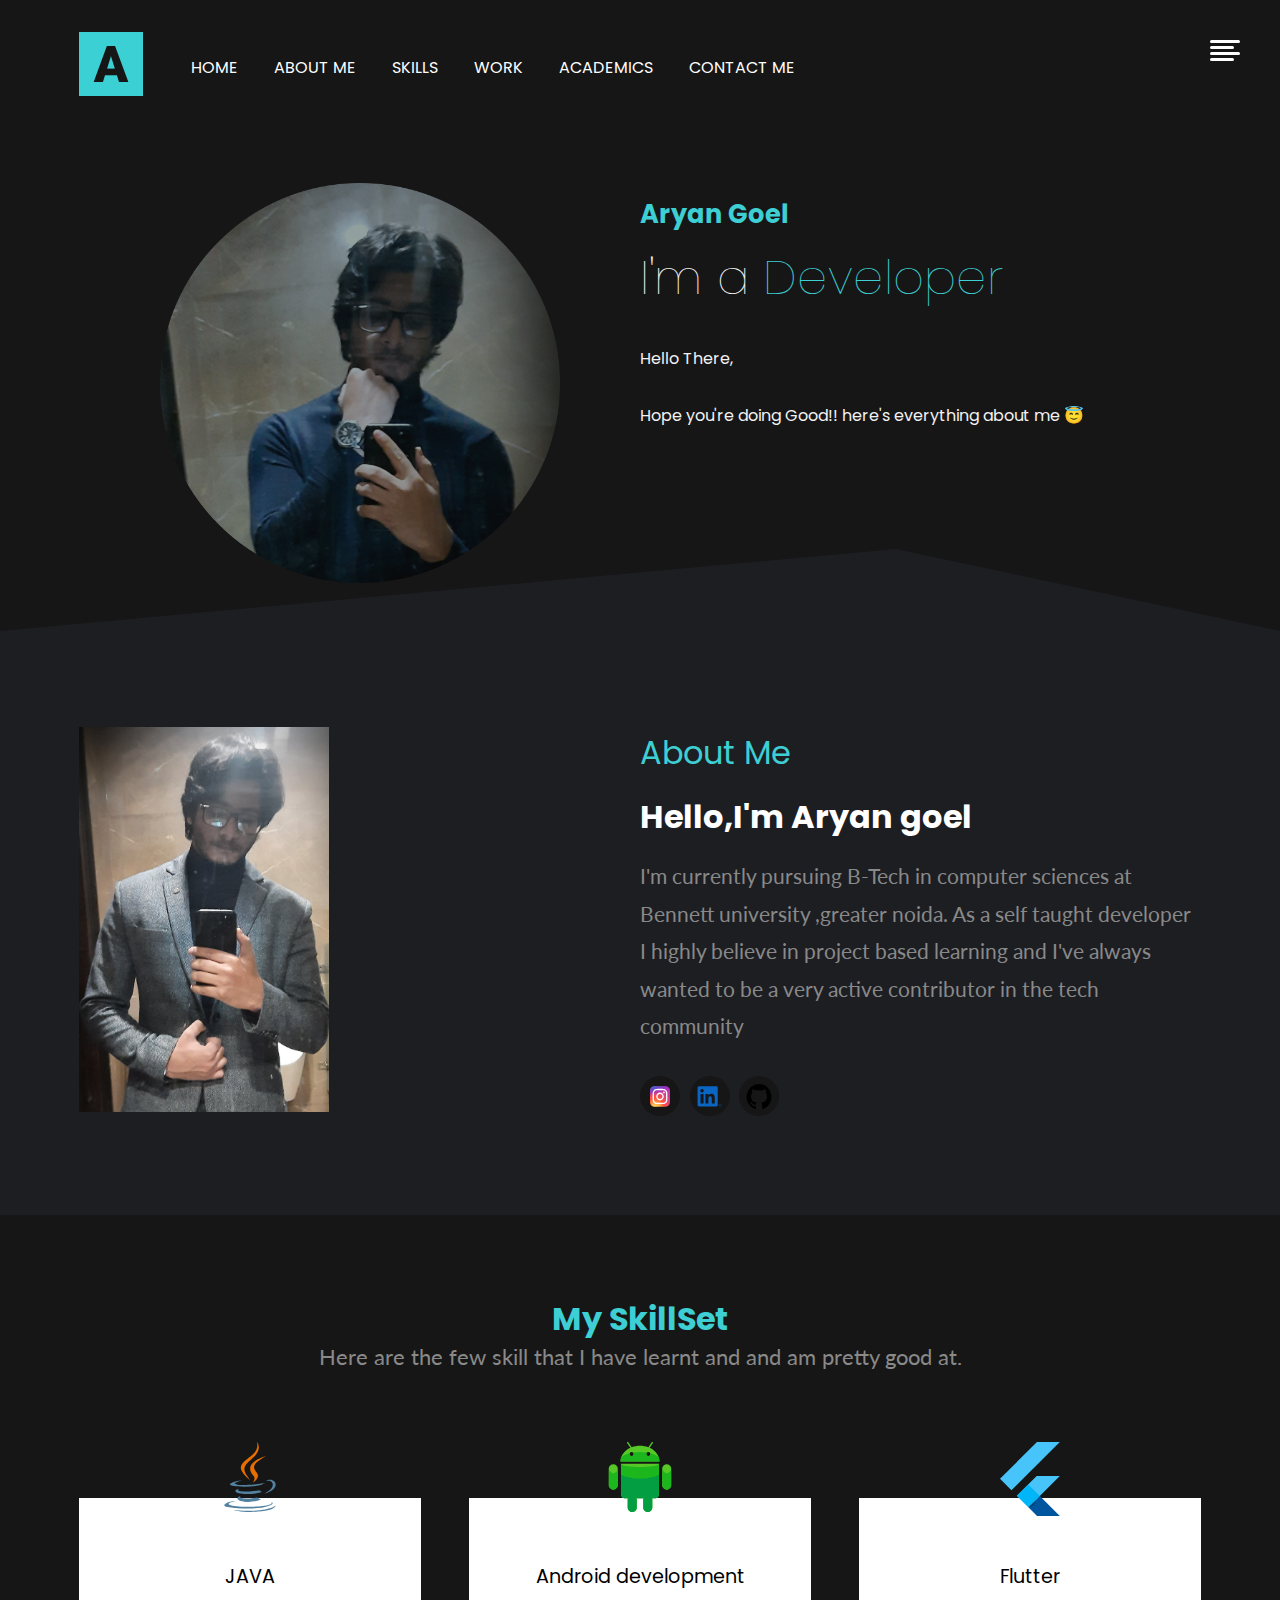
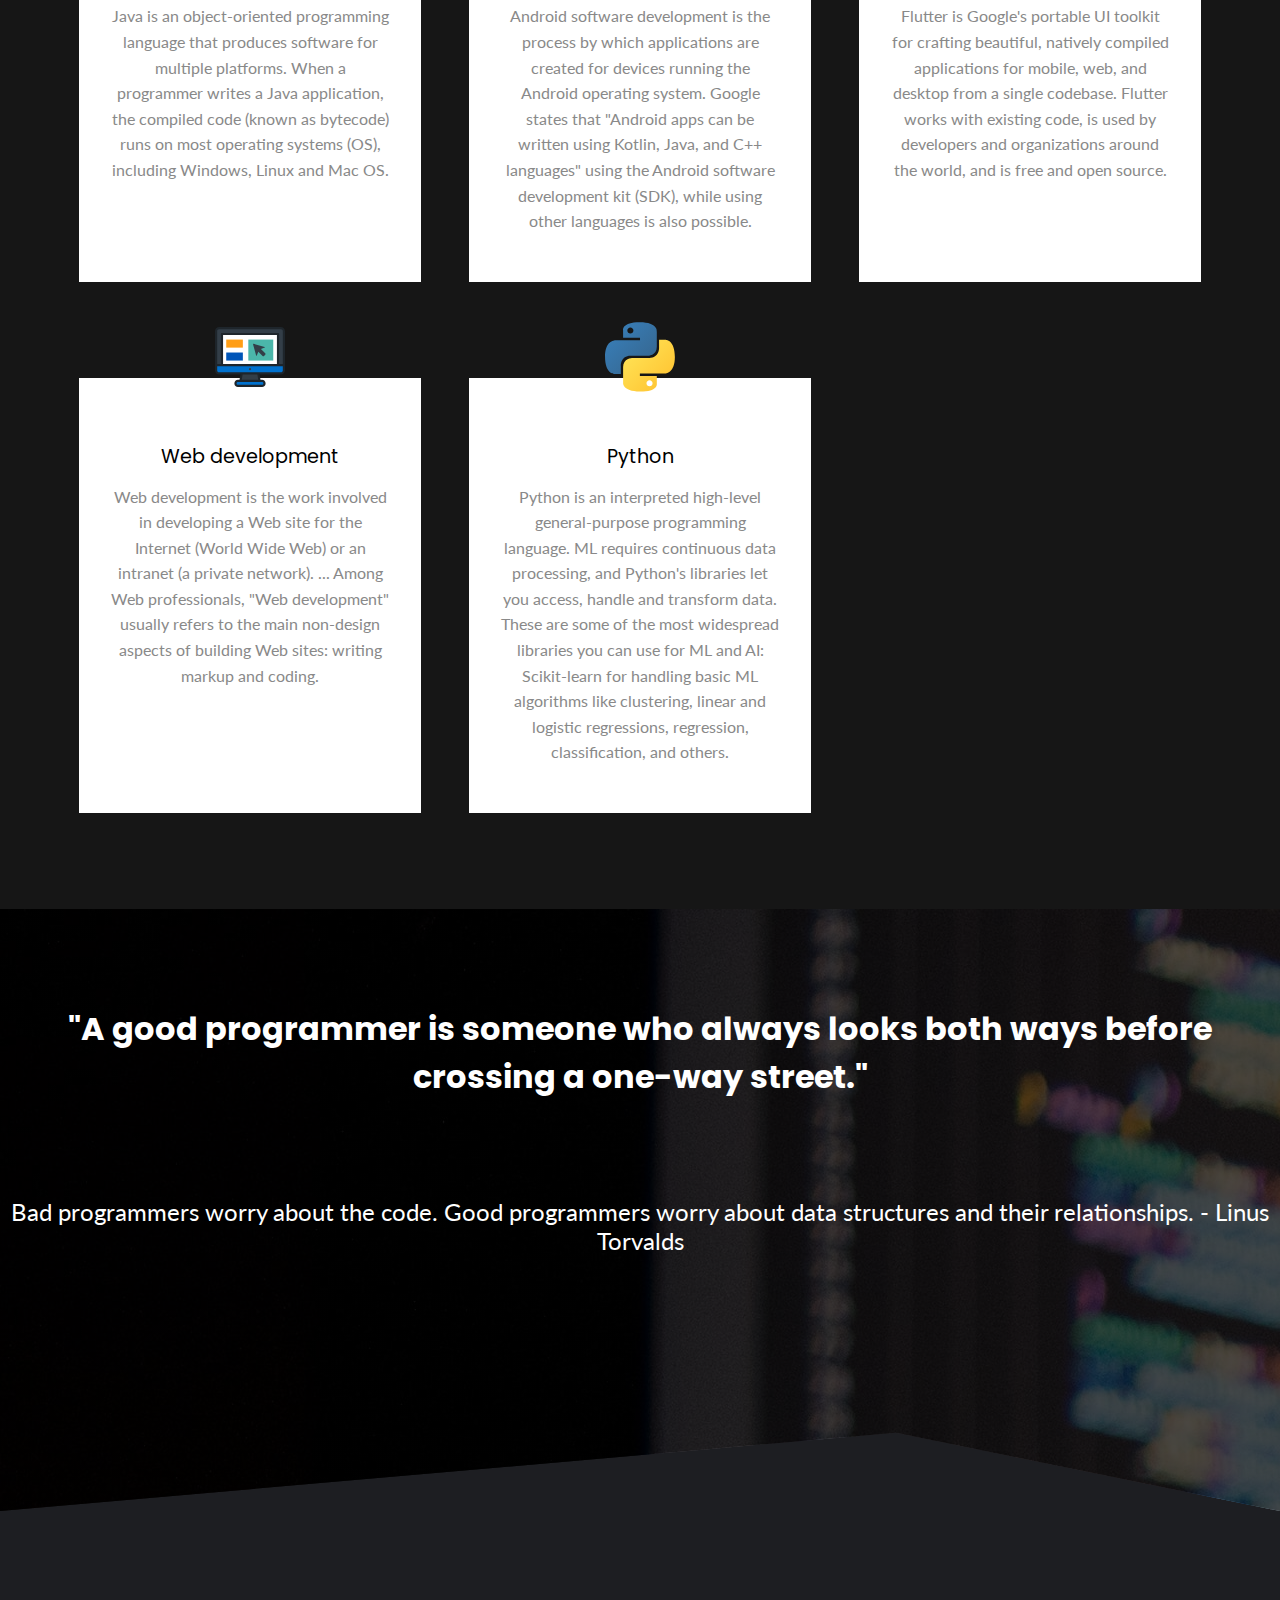
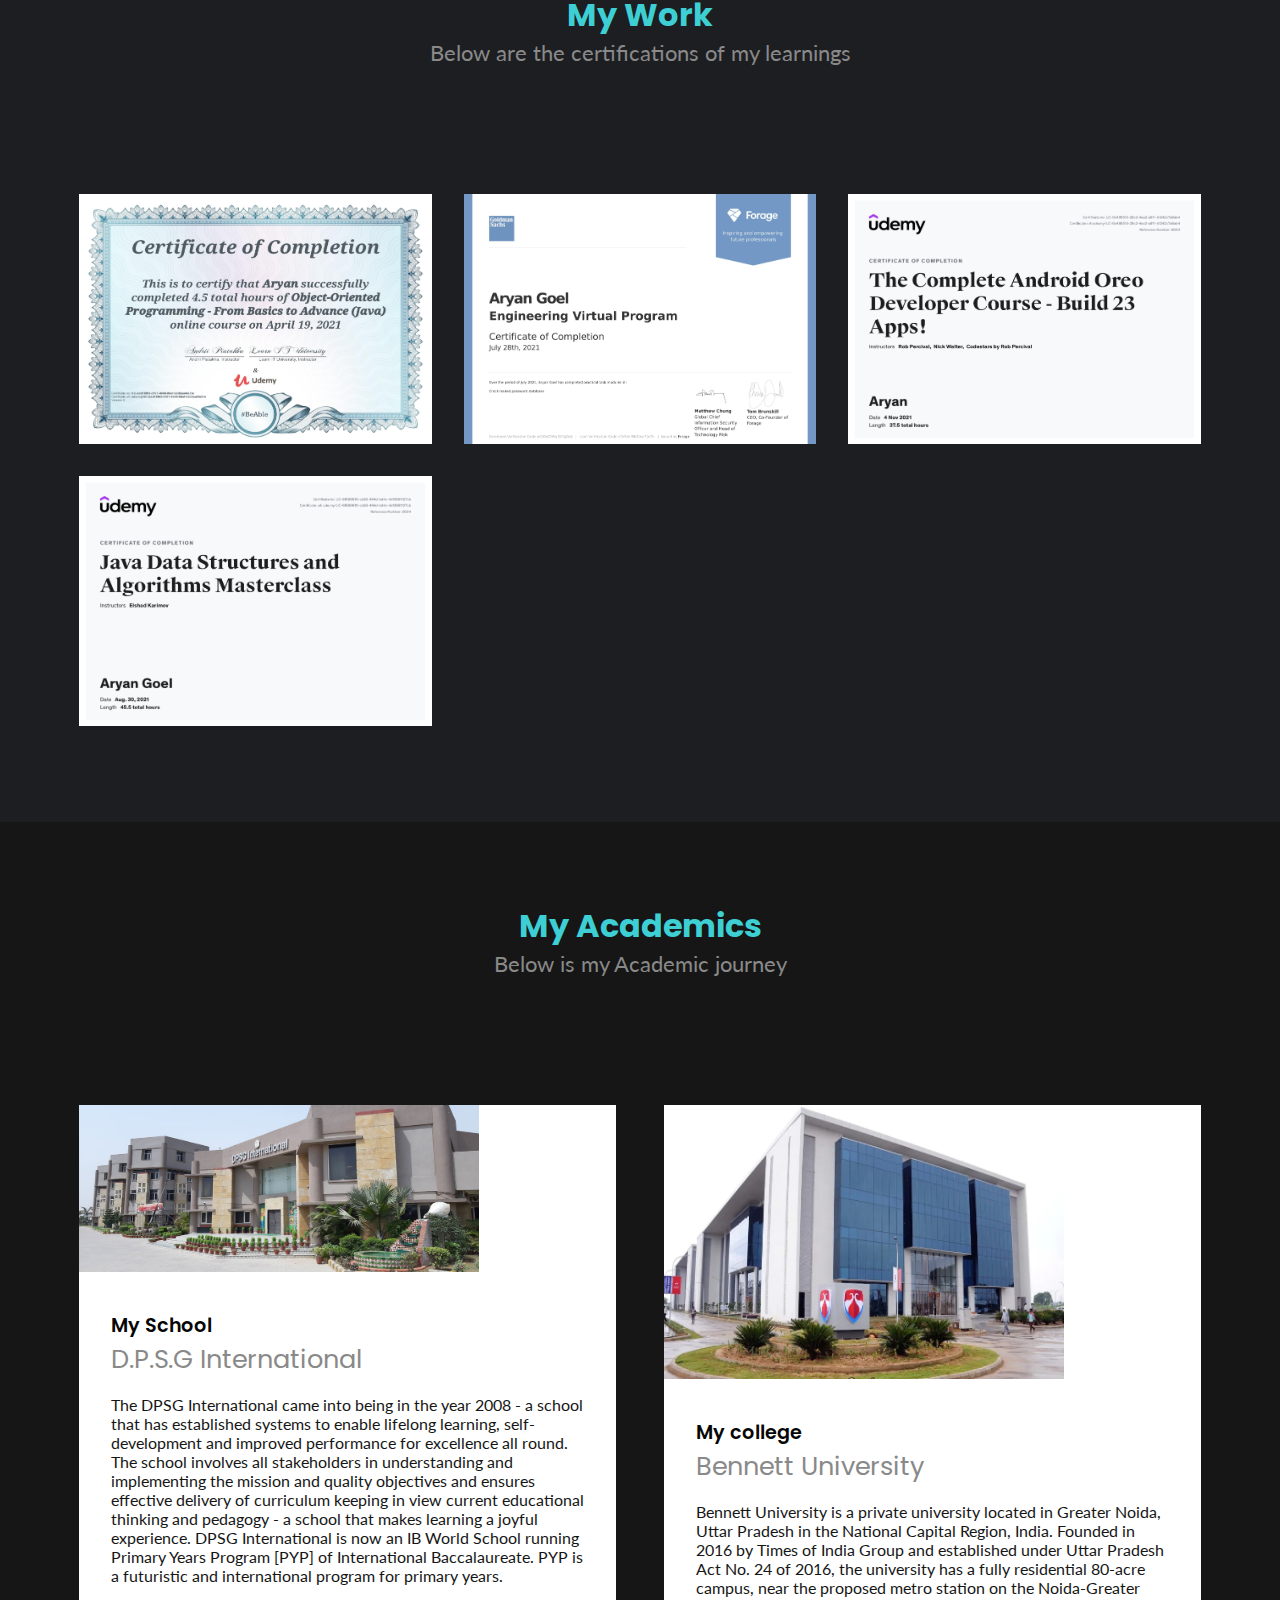
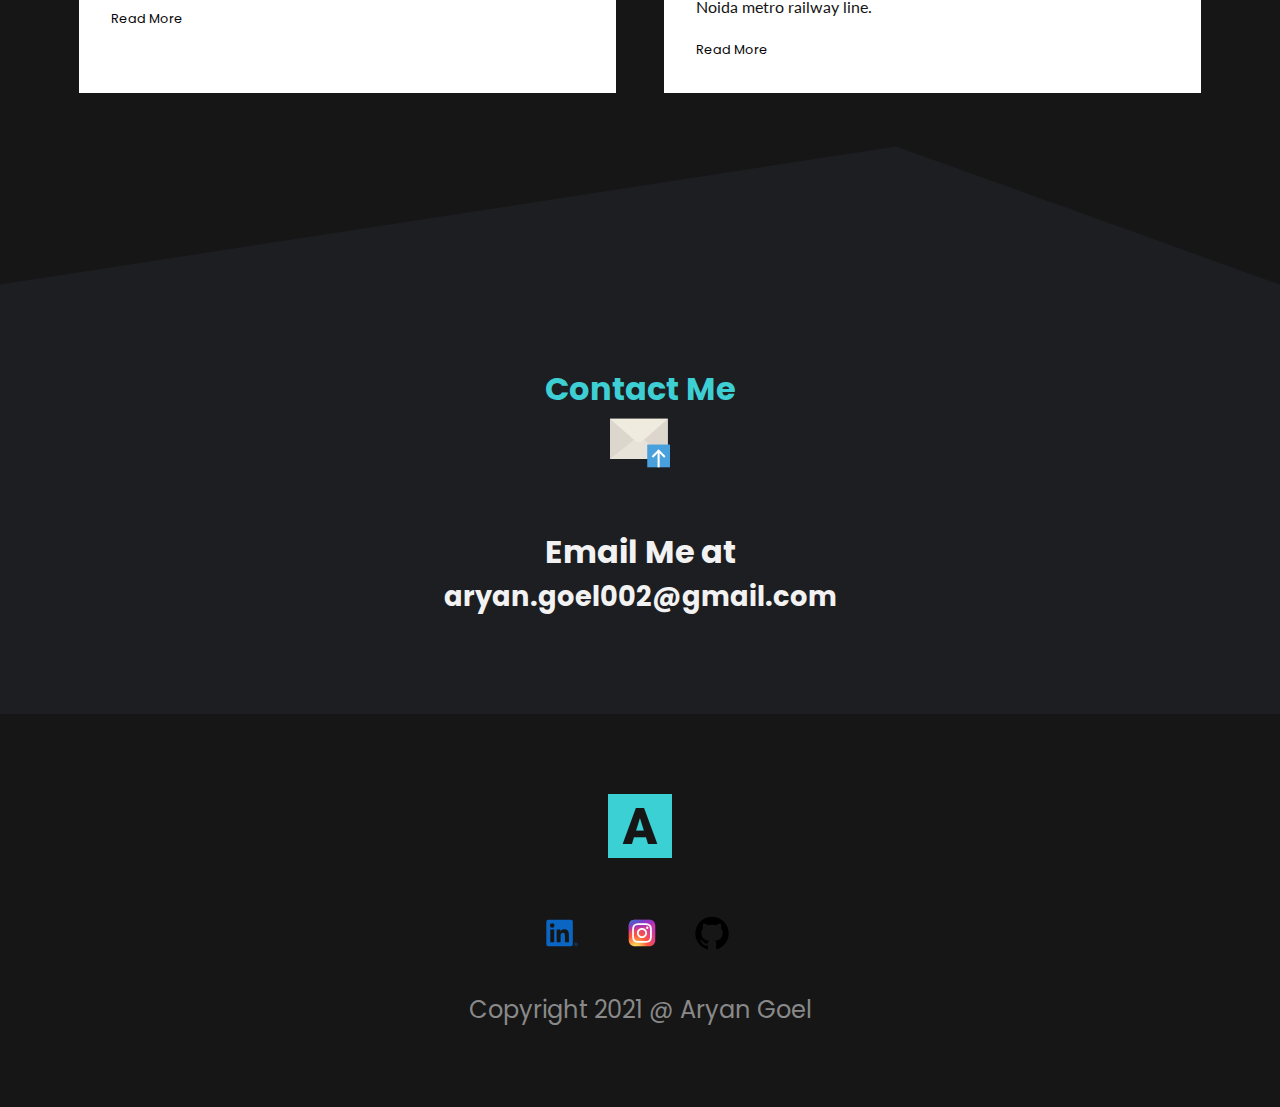
==== commit 941b6c2c: "phn layout almost done" ====
--- a/index.html
+++ b/index.html
@@ -72,11 +72,11 @@
         </div>
         </header>
         <section id="about" class="about">
-            <div class="container flex items-center">
+            <div class="container flex items-center about-inner-wrap">
                 <div class="flex-1">
                     <img class="about-me" src="./images/done.jpg" alt="" width="250">
                 </div>
-                <div class="flex-1">
+                <div class="flex-1 right" >
                     <h1><span>About  Me </span></h1>
                     <h3>Hello,I'm Aryan goel</h3>
                     <p>
--- a/css/style.css
+++ b/css/style.css
@@ -30,6 +30,26 @@
     max-width: 1152px;
     padding: 0 15px;
     margin: 0 auto;
+}
+ @media(min-width:576px){
+     .container{
+         max-width: 540px;
+     }
+ }
+ @media(min-width:768px){
+    .container{
+        max-width: 720px;
+    }
+}
+@media(min-width:992px){
+    .container{
+        max-width: 960px;
+    }
+}
+@media(min-width:1200px){
+    .container{
+        max-width: 1152px;
+    }
 }
 header nav .left a{
     color: var(--pure);
@@ -349,11 +369,7 @@
      color: var(--ternary);
      margin-top: 2rem;
  }
-@media(max-width:1024px){
-    header #main-nav{
-        display: none;
-    }
-}
+
 .site-main-wrapper{
     position: relative;
 
@@ -382,7 +398,7 @@
     background-color:#1d1e22 ;
     padding-top: 5rem;
     transform: translateX(-100%);
-    transition: all .5s ease;
+    transition: all .5s   ease;
 
 }
 .open{
@@ -409,4 +425,82 @@
     color: var(--primary);
     text-decoration: none;
     font-size: 2rem;
+}
+@media(max-width:1024px){
+    header #main-nav{
+        display: none;
+    }
+    .Hero .left img{
+        width: 260px;
+       
+    }
+    .hero .right h1{
+       font-size: 3rem; 
+    }
+    .hero {
+        padding-top: 10rem;
+    }
+    header{
+        clip-path: polygon(0 0,100% 0,100%,27%,89%,0,100%);
+
+    }
+    section.about .about-me-img{
+        height:30px ;
+    }
+    section.services .card-wrapper{
+        grid-template-columns:repeat(2,1fr) ;
+    }
+    section.work .card-wrapper{
+        grid-template-columns:repeat(2,1fr) ;
+    }
+    section.blog .card-wrapper{
+        grid-template-columns:repeat(1,1fr) ;
+    }
+    section.blog{
+        clip-path: polygon(0 0,100% 0,100% 100%,67% 97%,0 100%) ;
+    }
+}
+@media (max-width:576px) {
+    .Hero{
+        flex-direction: column;
+        
+        
+        
+    }
+    header{
+        clip-path: polygon(0 0,100% 0,100% 100%,69% 95%,0 100%);
+    }
+    
+    .Hero .right{
+        position: absolute;
+        top: 260px;
+        padding: 0,1rem;
+    }
+    .Hero .left{
+        margin-top: -5rem;
+        margin-right: -9rem;
+        padding-bottom:3rem ;
+
+    }
+    .about-inner-wrap{
+        flex-direction: column;
+    }
+    .about .right{
+        text-align:center ;
+        margin-top: 2rem;
+    }
+    .about .right .social{
+        justify-content:center ;
+    }
+    section{
+        padding:4rem,0 ;
+    }
+    section.services .card-wrapper{
+         grid-template-columns: repeat(1,1fr);
+     }
+    
+}
+.flex-1 h3{
+    color: var(--pure);
+    
 }